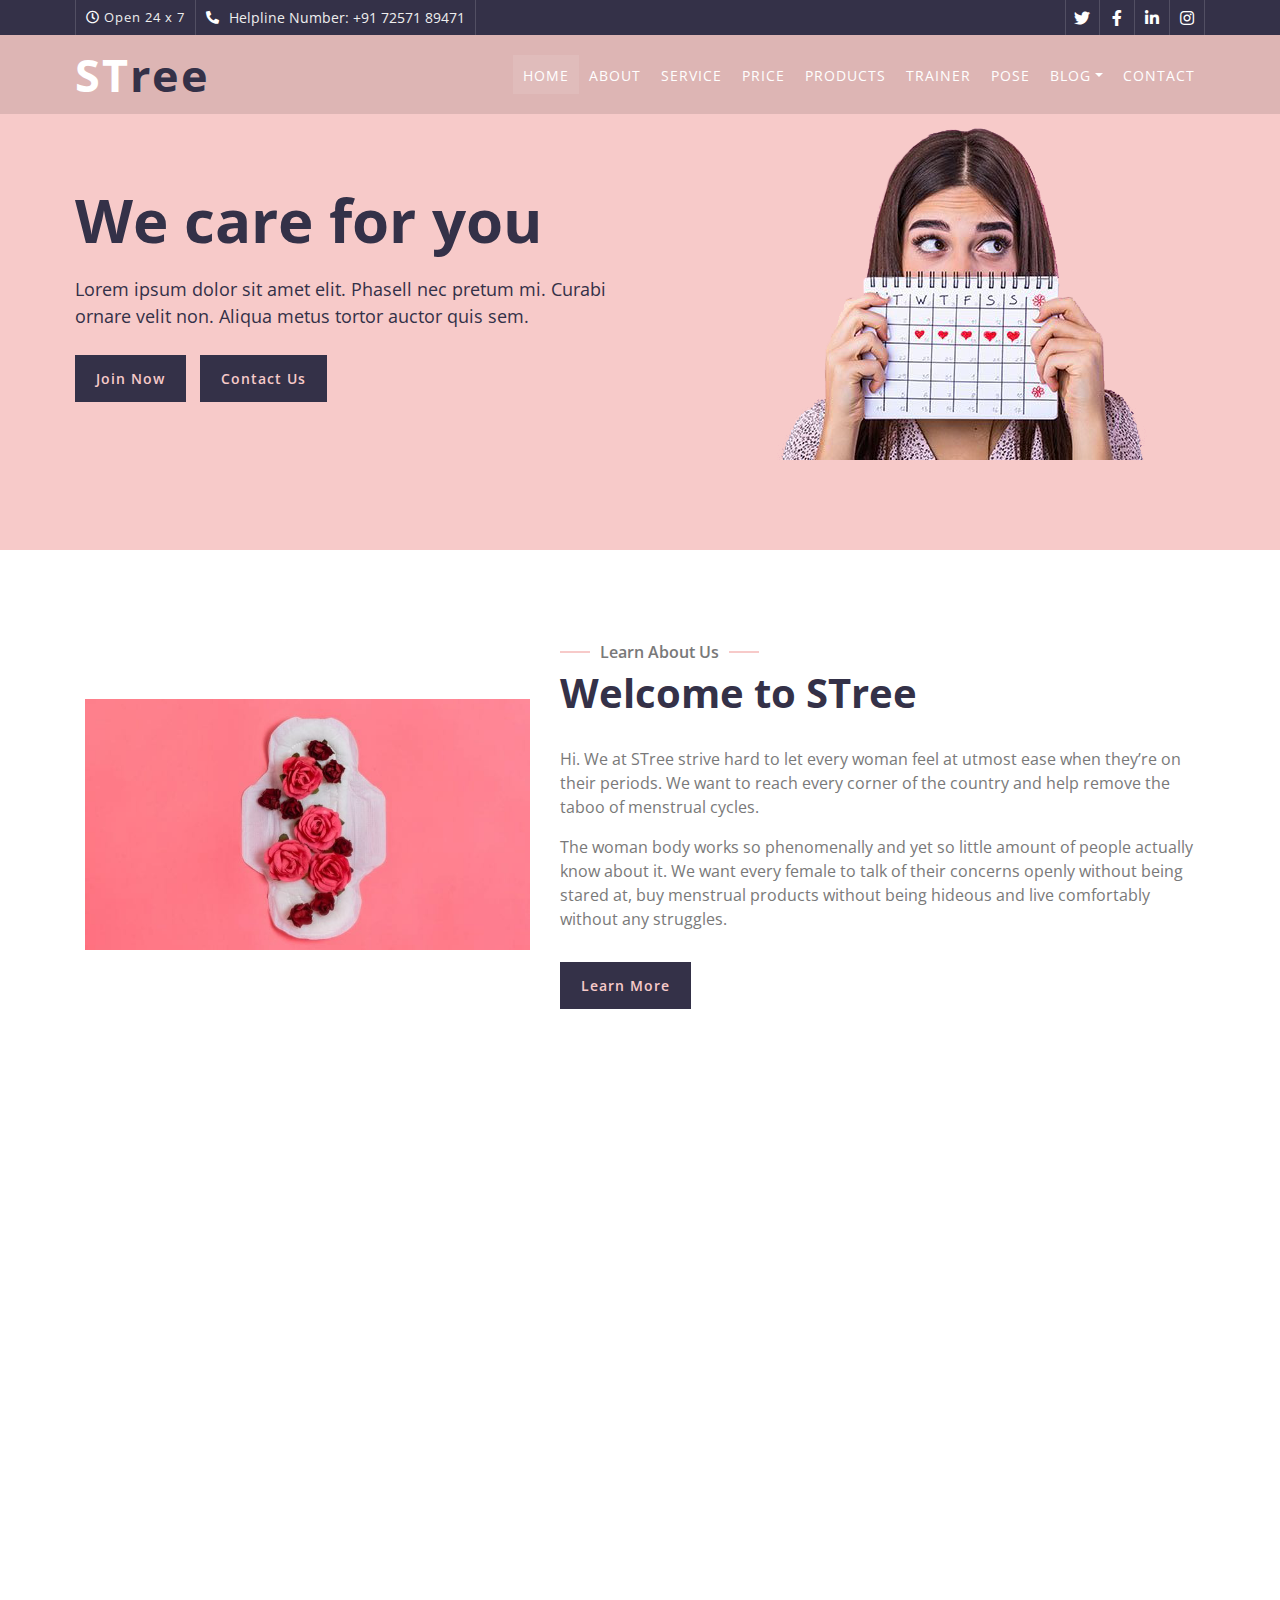
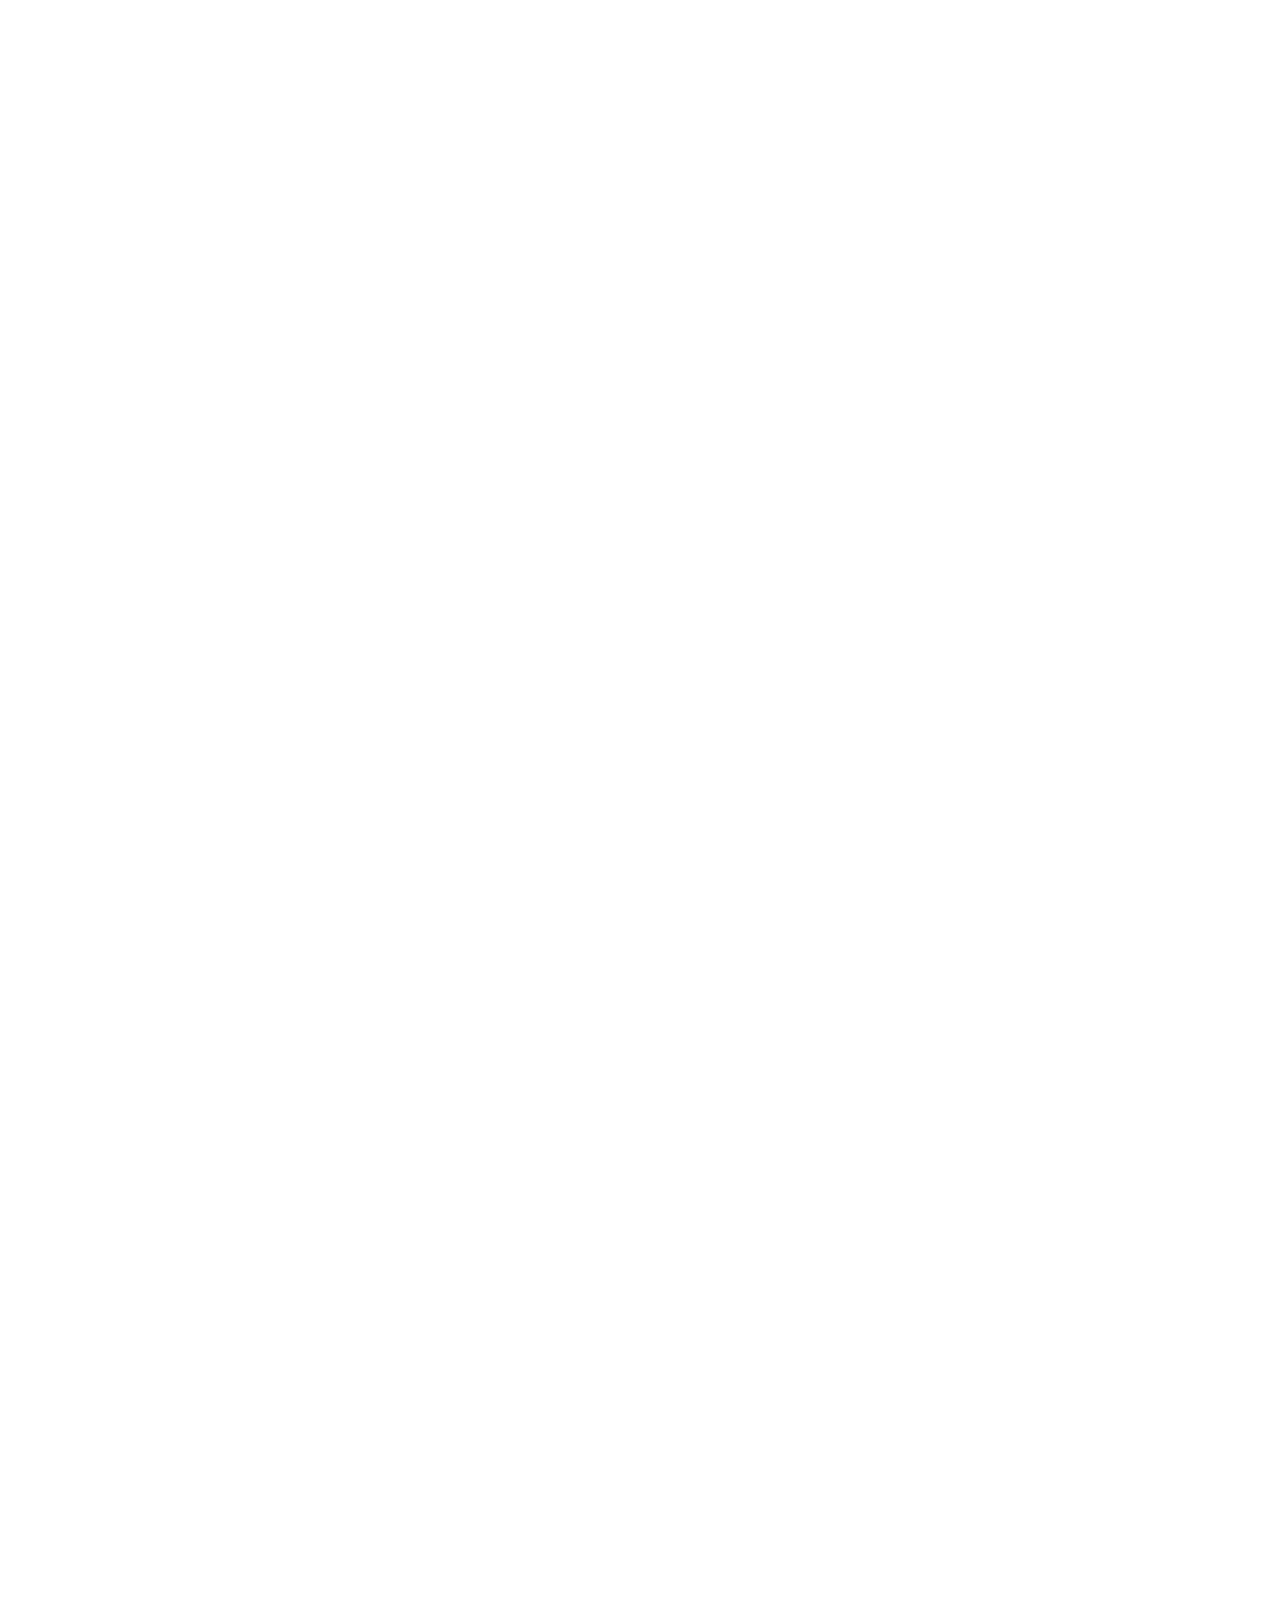
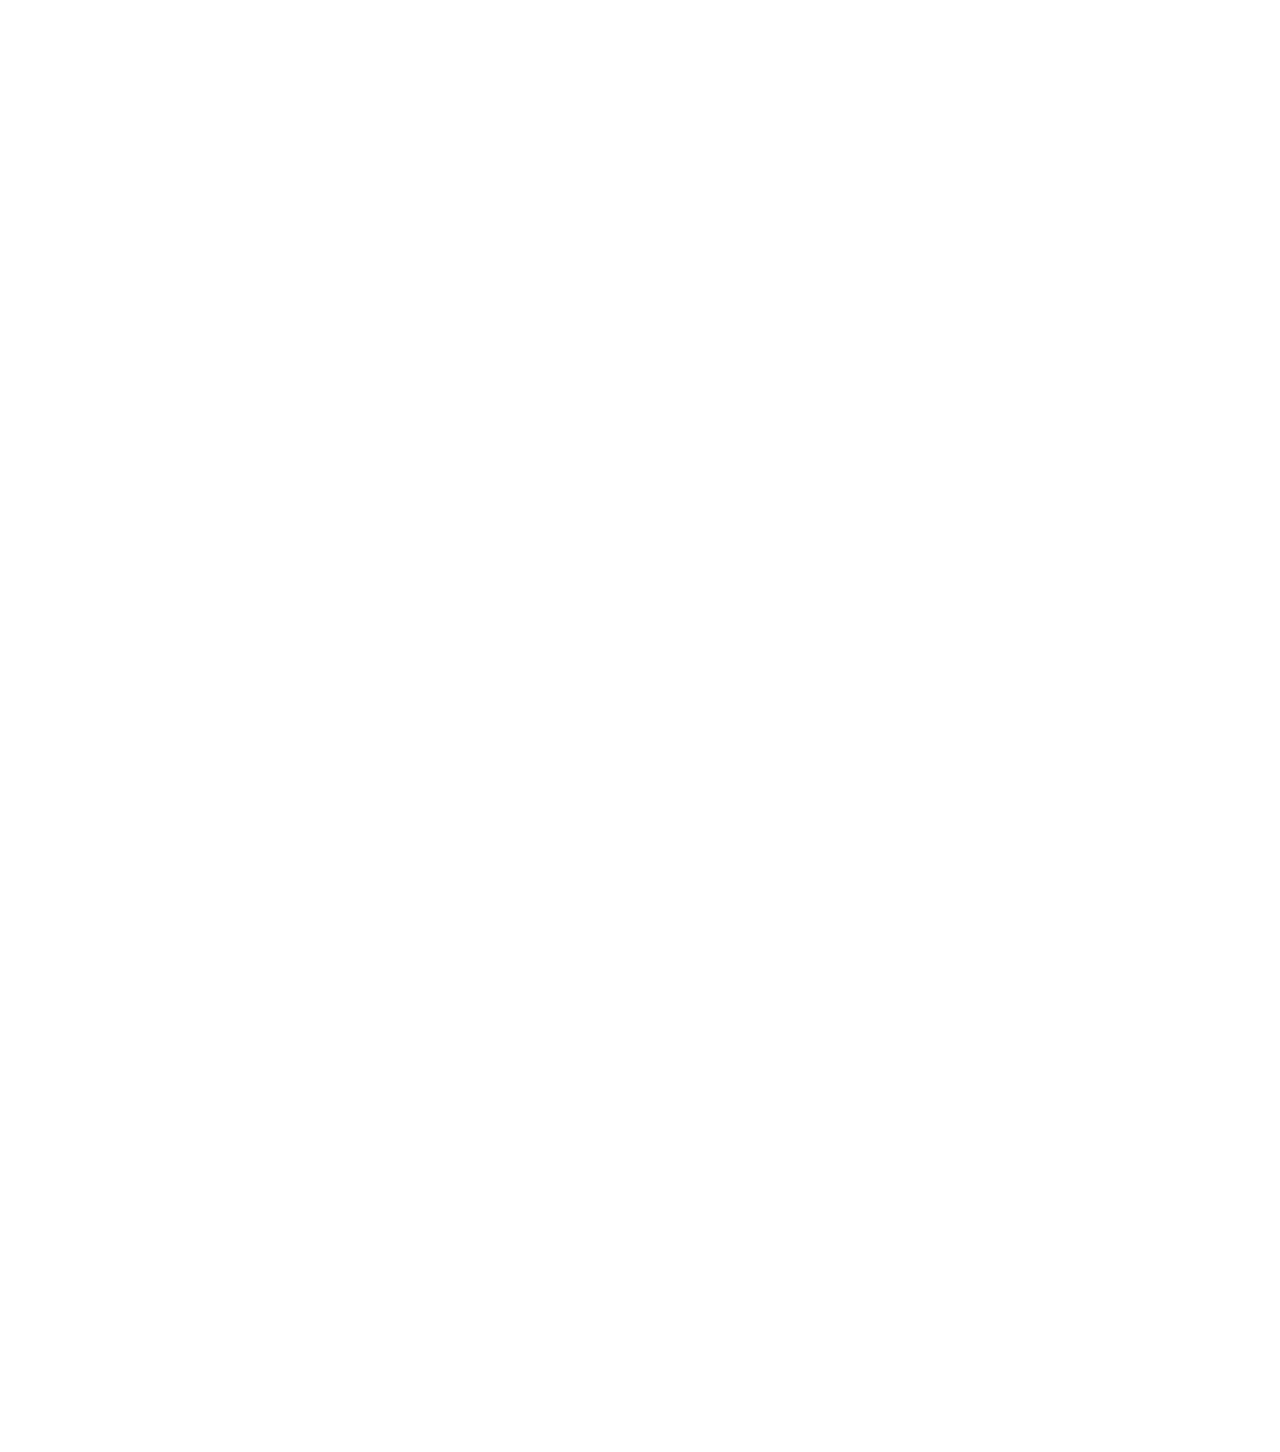
==== index.html @ 4a598b0a "code cleanup" ====
<!DOCTYPE html>
<html lang="en">
    <head>
        <meta charset="utf-8">
        <title>STree - We care for you</title>
        <meta content="width=device-width, initial-scale=1.0" name="viewport">
        <meta content="Free Website Template" name="keywords">
        <meta content="Free Website Template" name="description">

        <!-- Favicon -->
        <link href="img/favicon.ico" rel="icon">

        <!-- Google Font -->
        <link href="https://fonts.googleapis.com/css2?family=Open+Sans:wght@300;400;600;700;800&display=swap" rel="stylesheet">

        <!-- CSS Libraries -->
        <link href="https://stackpath.bootstrapcdn.com/bootstrap/4.4.1/css/bootstrap.min.css" rel="stylesheet">
        <link href="https://cdnjs.cloudflare.com/ajax/libs/font-awesome/5.10.0/css/all.min.css" rel="stylesheet">
        <link href="lib/animate/animate.min.css" rel="stylesheet">
        <link href="lib/flaticon/font/flaticon.css" rel="stylesheet"> 
        <link href="lib/owlcarousel/assets/owl.carousel.min.css" rel="stylesheet">
        <link href="lib/lightbox/css/lightbox.min.css" rel="stylesheet">

        <!-- Template Stylesheet -->
        <link href="css/style.css" rel="stylesheet">
    </head>

    <body>
        <!-- Top Bar Start -->
        <div class="top-bar d-none d-md-block">
            <div class="container-fluid">
                <div class="row">
                    <div class="col-md-8">
                        <div class="top-bar-left">
                            <div class="text">
                                <i class="far fa-clock"></i>
                                <h2>Open 24 x 7</h2>
                            </div>
                            <div class="text">
                                <i class="fa fa-phone-alt"></i>
                                <p>Helpline Number: +91 72571 89471</p>
                            </div>
                        </div>
                    </div>
                    <div class="col-md-4">
                        <div class="top-bar-right">
                            <div class="social">
                                <a href=""><i class="fab fa-twitter"></i></a>
                                <a href=""><i class="fab fa-facebook-f"></i></a>
                                <a href=""><i class="fab fa-linkedin-in"></i></a>
                                <a href=""><i class="fab fa-instagram"></i></a>
                            </div>
                        </div>
                    </div>
                </div>
            </div>
        </div>
        <!-- Top Bar End -->

        <!-- Nav Bar Start -->
        <div class="navbar navbar-expand-lg bg-dark navbar-dark">
            <div class="container-fluid">
                <a href="index.html" class="navbar-brand">ST<span>ree</span></a>
                <button type="button" class="navbar-toggler" data-toggle="collapse" data-target="#navbarCollapse">
                    <span class="navbar-toggler-icon"></span>
                </button>

                <div class="collapse navbar-collapse justify-content-between" id="navbarCollapse">
                    <div class="navbar-nav ml-auto">
                        <a href="index.html" class="nav-item nav-link active">Home</a>
                        <a href="about.html" class="nav-item nav-link">About</a>
                        <a href="service.html" class="nav-item nav-link">Service</a>
                        <a href="price.html" class="nav-item nav-link">Price</a>
                        <a href="class.html" class="nav-item nav-link">Products</a>
                        <a href="team.html" class="nav-item nav-link">Trainer</a>
                        <a href="portfolio.html" class="nav-item nav-link">Pose</a>
                        <div class="nav-item dropdown">
                            <a href="#" class="nav-link dropdown-toggle" data-toggle="dropdown">Blog</a>
                            <div class="dropdown-menu">
                                <a href="blog.html" class="dropdown-item">Blog Grid</a>
                                <a href="single.html" class="dropdown-item">Blog Detail</a>
                            </div>
                        </div>
                        <a href="contact.html" class="nav-item nav-link">Contact</a>
                    </div>
                </div>
            </div>
        </div>
        <!-- Nav Bar End -->


        <!-- Hero Start -->
        <div class="hero">
            <div class="container-fluid">
                <div class="row align-items-center">
                    <div class="col-sm-12 col-md-6">
                        <div class="hero-text">
                            <h1>We care for you</h1>
                            <p>
                                Lorem ipsum dolor sit amet elit. Phasell nec pretum mi. Curabi ornare velit non. Aliqua metus tortor auctor quis sem.
                            </p>
                            <div class="hero-btn">
                                <a class="btn" href="/register.html">Join Now</a>
                                <a class="btn" href="contact.html">Contact Us</a>
                            </div>
                        </div>
                    </div>
                    <div class="col-sm-12 col-md-6 d-none d-md-block">
                        <div class="hero-image">
                            <img src="img/hero.png" alt="Hero Image">
                        </div>
                    </div>
                </div>
            </div>
        </div>
        <!-- Hero End -->


        <!-- About Start -->
        <div class="about wow fadeInUp" data-wow-delay="0.1s">
            <div class="container">
                <div class="row align-items-center">
                    <div class="col-lg-5 col-md-6">
                        <div class="about-img">
                            <img src="img/about.png" alt="Image">
                        </div>
                    </div>
                    <div class="col-lg-7 col-md-6">
                        <div class="section-header text-left">
                            <p>Learn About Us</p>
                            <!--Change the name-->
                            <h2>Welcome to STree</h2>
                        </div>
                        <div class="about-text">
                            <p>
                                Hi. We at STree strive hard to let every woman feel at utmost ease when they’re on their periods. We want to reach every corner of the country and help remove the taboo of menstrual cycles.
                            </p>
                            <p>
                                The woman body works so phenomenally and yet so little amount of people actually know about it. We want every female to talk of their concerns openly without being stared at, buy menstrual products without being hideous and live comfortably without any struggles.

                            </p>
                            <a class="btn" href="/about.html">Learn More</a>
                        </div>
                    </div>
                </div>
            </div>
        </div>
        <!-- About End -->


        <!-- Service Start -->
        <div class="service">
            <div class="container">
                <div class="section-header text-center wow zoomIn" data-wow-delay="0.1s">
                    <p>What we do</p>
                    <h2>Menstrual Hygiene For All</h2>
                </div>
               
                <div class="row">
                    
                    <div class="col-lg-10 col-md-3 wow fadeInUp box" data-wow-delay="0.0s">
                        <a class = "btn" href="service.html">
                        <div class="service-item">
                            <div class="service-icon">
                                
                                <img src="img/periodicon1.png" height="60px" width="60px" class="periodicon">
                            
                            </div>
                                <br>    
                                <h3>Understaning Your Needs</h3>
                                <br>
                                <p>
                                    Lorem ipsum dolor sit amet, consectetur adipiscing elit. Phasellus nec pretium mi. Curabitur facilisis ornare velit non vulputate. Aliquam metus tortor, auctor id gravida condimentum, viverra quis sem. Curabitur non nisl nec nisi scelerisque maximus.
                                </p>
                            </a>
                        </div>
                    </div>
                </div>
            </div>
        </div>
        <!-- Service End -->

        
        <!-- Discount Start -->
        <div class="discount wow zoomIn" data-wow-delay="0.1s">
            <div class="container">
                <div class="section-header text-center">
                    <h2>Get <span>50%</span> Discount on your First Order</h2>
                    <br>
                </div>
                <div class="container discount-text">
                    <p>
                        Lorem ipsum dolor sit amet, consectetur adipiscing elit. Phasellus nec pretium mi. Curabitur facilisis ornare velit non vulputate. Aliquam metus tortor, auctor id gravida condimentum, viverra quis sem. Curabitur non nisl nec nisi scelerisque maximus. 
                    </p>
                    <br>
                    <a class="btn" href="class.html">Buy Now!</a>
                </div>
            </div>
        </div>
        <!-- Discount End -->
        
        
        <!-- Price Start -->
        <div class="price">
            <div class="container">
                <div class="section-header text-center wow zoomIn" data-wow-delay="0.1s">
                    <p>Period Package</p>
                    <h2>Subscribe Now</h2>
                </div>
                <div class="row">
                    <div class="col-md-4 wow fadeInUp" data-wow-delay="0.0s">
                        <div class="price-item">
                            <div class="price-header">
                                <div class="price-title">
                                    <h2>Basic</h2>
                                </div>
                                <div class="price-prices">
                                    <h2><small>₹</small>1000<span>/ yr</span></h2>
                                </div>
                            </div>
                            <div class="price-body">
                                <div class="price-description">
                                    <ul>
                                        <li>option 1</li>
                                        <li>option 2</li>
                                        <li>option 3</li>
                                        <li>option 4</li>
                                    </ul>
                                </div>
                            </div>
                            <div class="price-footer">
                                <div class="price-action">
                                    <a class="btn" href="">Join Now</a>
                                </div>
                            </div>
                        </div>
                    </div>
                    <div class="col-md-4 wow fadeInUp" data-wow-delay="0.3s">
                        <div class="price-item featured-item">
                            <div class="price-header">
                                <div class="price-status">
                                    <span>Popular</span>
                                </div>
                                <div class="price-title">
                                    <h2>Standard</h2>
                                </div>
                                <div class="price-prices">
                                    <h2><small>₹</small>3500<span>/ yr</span></h2>
                                </div>
                            </div>
                            <div class="price-body">
                                <div class="price-description">
                                    <ul>
                                        <li>option 1</li>
                                        <li>option 2</li>
                                        <li>option 3</li>
                                        <li>option 4</li>
                                    </ul>
                                </div>
                            </div>
                            <div class="price-footer">
                                <div class="price-action">
                                    <a class="btn" href="">Join Now</a>
                                </div>
                            </div>
                        </div>
                    </div>
                    <div class="col-md-4 wow fadeInUp" data-wow-delay="0.6s">
                        <div class="price-item">
                            <div class="price-header">
                                <div class="price-title">
                                    <h2>Premium</h2>
                                </div>
                                <div class="price-prices">
                                    <h2><small>₹</small>1000<span>/ mo</span></h2>
                                </div>
                            </div>
                            <div class="price-body">
                                <div class="price-description">
                                    <ul>
                                        <li>option 1</li>
                                        <li>option 2</li>
                                        <li>option 3</li>
                                        <li>option 4</li>
                                    </ul>
                                </div>
                            </div>
                            <div class="price-footer">
                                <div class="price-action">
                                    <a class="btn" href="">Join Now</a>
                                </div>
                            </div>
                        </div>
                    </div>
                </div>
            </div>
        </div>
        <!-- Price End -->
        
        
        <!-- Testimonial Start -->
        <div class="testimonial wow fadeInUp" data-wow-delay="0.1s">
            <div class="container">
                <div class="section-header text-center">
                    <p>Testimonial</p>
                    <h2>Our Client Say!</h2>
                </div>
                <div class="owl-carousel testimonials-carousel">
                    <div class="testimonial-item">
                        <div class="testimonial-img">
                            <img src="img/testimonial-1.jpg" alt="Image">
                        </div>
                        <div class="testimonial-text">
                            <p>
                                Lorem ipsum dolor sit amet consec adipis elit. Etiam accums lacus eget velit tincid, quis suscip justo dictum.
                            </p>
                            <h3>Customer Name</h3>
                            <h4>Profession</h4>
                        </div>
                    </div>
                    <div class="testimonial-item">
                        <div class="testimonial-img">
                            <img src="img/testimonial-2.jpg" alt="Image">
                        </div>
                        <div class="testimonial-text">
                            <p>
                                Lorem ipsum dolor sit amet consec adipis elit. Etiam accums lacus eget velit tincid, quis suscip justo dictum.
                            </p>
                            <h3>Customer Name</h3>
                            <h4>Profession</h4>
                        </div>
                    </div>
                    <div class="testimonial-item">
                        <div class="testimonial-img">
                            <img src="img/testimonial-3.jpg" alt="Image">
                        </div>
                        <div class="testimonial-text">
                            <p>
                                Lorem ipsum dolor sit amet consec adipis elit. Etiam accums lacus eget velit tincid, quis suscip justo dictum.
                            </p>
                            <h3>Customer Name</h3>
                            <h4>Profession</h4>
                        </div>
                    </div>
                    <div class="testimonial-item">
                        <div class="testimonial-img">
                            <img src="img/testimonial-4.jpg" alt="Image">
                        </div>
                        <div class="testimonial-text">
                            <p>
                                Lorem ipsum dolor sit amet consec adipis elit. Etiam accums lacus eget velit tincid, quis suscip justo dictum.
                            </p>
                            <h3>Customer Name</h3>
                            <h4>Profession</h4>
                        </div>
                    </div>
                </div>
            </div>
        </div>
        <!-- Testimonial End -->


        <!-- Blog Start -->
        <div class="blog">
            <div class="container">
                <div class="section-header text-center wow zoomIn" data-wow-delay="0.1s">
                    <p>From Blog</p>
                    <h2>Latest Articles About Menstruation</h2>
                </div>
                <div class="owl-carousel blog-carousel wow fadeInUp" data-wow-delay="0.1s">
                    <div class="blog-item">
                        <div class="blog-img">
                            <img src="img/blog-1.jpg" alt="Blog">
                        </div>
                        <div class="blog-text">
                            <h2>Lorem ipsum dolor</h2>
                            <div class="blog-meta">
                                <p><i class="far fa-list-alt"></i>Body Fitness</p>
                                <p><i class="far fa-calendar-alt"></i>01-Jan-2045</p>
                                <p><i class="far fa-comments"></i>5</p>
                            </div>
                            <p>
                                Lorem ipsum dolor sit amet elit. Neca pretim miura bitur facili ornare velit non vulpte liqum metus tortor
                            </p>
                            <a class="btn" href="">Read More <i class="fa fa-angle-right"></i></a>
                        </div>
                    </div>
                    <div class="blog-item">
                        <div class="blog-img">
                            <img src="img/blog-2.jpg" alt="Blog">
                        </div>
                        <div class="blog-text">
                            <h2>Lorem ipsum dolor</h2>
                            <div class="blog-meta">
                                <p><i class="far fa-list-alt"></i>Body Fitness</p>
                                <p><i class="far fa-calendar-alt"></i>01-Jan-2045</p>
                                <p><i class="far fa-comments"></i>5</p>
                            </div>
                            <p>
                                Lorem ipsum dolor sit amet elit. Neca pretim miura bitur facili ornare velit non vulpte liqum metus tortor
                            </p>
                            <a class="btn" href="">Read More <i class="fa fa-angle-right"></i></a>
                        </div>
                    </div>
                    <div class="blog-item">
                        <div class="blog-img">
                            <img src="img/blog-3.jpg" alt="Blog">
                        </div>
                        <div class="blog-text">
                            <h2>Lorem ipsum dolor</h2>
                            <div class="blog-meta">
                                <p><i class="far fa-list-alt"></i>Body Fitness</p>
                                <p><i class="far fa-calendar-alt"></i>01-Jan-2045</p>
                                <p><i class="far fa-comments"></i>5</p>
                            </div>
                            <p>
                                Lorem ipsum dolor sit amet elit. Neca pretim miura bitur facili ornare velit non vulpte liqum metus tortor
                            </p>
                            <a class="btn" href="">Read More <i class="fa fa-angle-right"></i></a>
                        </div>
                    </div>
                    <div class="blog-item">
                        <div class="blog-img">
                            <img src="img/blog-4.jpg" alt="Blog">
                        </div>
                        <div class="blog-text">
                            <h2>Lorem ipsum dolor</h2>
                            <div class="blog-meta">
                                <p><i class="far fa-list-alt"></i>Body Fitness</p>
                                <p><i class="far fa-calendar-alt"></i>01-Jan-2045</p>
                                <p><i class="far fa-comments"></i>5</p>
                            </div>
                            <p>
                                Lorem ipsum dolor sit amet elit. Neca pretim miura bitur facili ornare velit non vulpte liqum metus tortor
                            </p>
                            <a class="btn" href="">Read More <i class="fa fa-angle-right"></i></a>
                        </div>
                    </div>
                    <div class="blog-item">
                        <div class="blog-img">
                            <img src="img/blog-5.jpg" alt="Blog">
                        </div>
                        <div class="blog-text">
                            <h2>Lorem ipsum dolor</h2>
                            <div class="blog-meta">
                                <p><i class="far fa-list-alt"></i>Body Fitness</p>
                                <p><i class="far fa-calendar-alt"></i>01-Jan-2045</p>
                                <p><i class="far fa-comments"></i>5</p>
                            </div>
                            <p>
                                Lorem ipsum dolor sit amet elit. Neca pretim miura bitur facili ornare velit non vulpte liqum metus tortor
                            </p>
                            <a class="btn" href="">Read More <i class="fa fa-angle-right"></i></a>
                        </div>
                    </div>
                    <div class="blog-item">
                        <div class="blog-img">
                            <img src="img/blog-6.jpg" alt="Blog">
                        </div>
                        <div class="blog-text">
                            <h2>Lorem ipsum dolor</h2>
                            <div class="blog-meta">
                                <p><i class="far fa-list-alt"></i>Body Fitness</p>
                                <p><i class="far fa-calendar-alt"></i>01-Jan-2045</p>
                                <p><i class="far fa-comments"></i>5</p>
                            </div>
                            <p>
                                Lorem ipsum dolor sit amet elit. Neca pretim miura bitur facili ornare velit non vulpte liqum metus tortor
                            </p>
                            <a class="btn" href="">Read More <i class="fa fa-angle-right"></i></a>
                        </div>
                    </div>
                </div>
            </div>
        </div>
        <!-- Blog End -->


        <!-- Footer Start -->
        <div class="footer wow fadeIn" data-wow-delay="0.3s">
            <div class="container-fluid">
                <div class="container">
                    <div class="footer-info">
                        <a href="index.html" class="footer-logo">ST<span>ree</span></a>
                        <h3>Thapar University, Patiala, Punjab</h3>
                        <div class="footer-menu">
                            <p>+91 88001 73088</p>
                            <p>stree.info@thapar.edu</p>
                        </div>
                        <div class="footer-social">
                            <a href=""><i class="fab fa-twitter"></i></a>
                            <a href=""><i class="fab fa-facebook-f"></i></a>
                            <a href=""><i class="fab fa-youtube"></i></a>
                            <a href=""><i class="fab fa-instagram"></i></a>
                            <a href=""><i class="fab fa-linkedin-in"></i></a>
                        </div>
                    </div>
                </div>
                <br>
                <br>
                <br>
                <br>
            </div>
        </div>
        <!-- Footer End -->

        <a href="#" class="back-to-top"><i class="fa fa-chevron-up"></i></a>

        <!-- JavaScript Libraries -->
        <script src="https://code.jquery.com/jquery-3.4.1.min.js"></script>
        <script src="https://stackpath.bootstrapcdn.com/bootstrap/4.4.1/js/bootstrap.bundle.min.js"></script>
        <script src="lib/easing/easing.min.js"></script>
        <script src="lib/wow/wow.min.js"></script>
        <script src="lib/owlcarousel/owl.carousel.min.js"></script>
        <script src="lib/isotope/isotope.pkgd.min.js"></script>
        <script src="lib/lightbox/js/lightbox.min.js"></script>
        
        <!-- Contact Javascript File -->
        <script src="mail/jqBootstrapValidation.min.js"></script>
        <script src="mail/contact.js"></script>

        <!-- Template Javascript -->
        <script src="js/main.js"></script>
    </body>
</html>
---- lib/flaticon/font/flaticon.css ----
/*
  	Flaticon icon font: Flaticon
  	Creation date: 02/09/2020 06:16
  	*/

@font-face {
  font-family: "Flaticon";
  src: url("./Flaticon.eot");
  src: url("./Flaticon.eot?#iefix") format("embedded-opentype"),
       url("./Flaticon.woff2") format("woff2"),
       url("./Flaticon.woff") format("woff"),
       url("./Flaticon.ttf") format("truetype"),
       url("./Flaticon.svg#Flaticon") format("svg");
  font-weight: normal;
  font-style: normal;
}

@media screen and (-webkit-min-device-pixel-ratio:0) {
  @font-face {
    font-family: "Flaticon";
    src: url("./Flaticon.svg#Flaticon") format("svg");
  }
}

[class^="flaticon-"]:before, [class*=" flaticon-"]:before,
[class^="flaticon-"]:after, [class*=" flaticon-"]:after {   
  font-family: Flaticon;
font-style: normal;
}

.flaticon-meditation:before { content: "\f100"; }
.flaticon-workout:before { content: "\f101"; }
.flaticon-workout-1:before { content: "\f102"; }
.flaticon-yoga-pose-3:before { content: "\f103"; }
.flaticon-workout-2:before { content: "\f104"; }
.flaticon-workout-3:before { content: "\f105"; }
.flaticon-workout-4:before { content: "\f106"; }
.flaticon-yoga-pose-2:before { content: "\f107"; }
.flaticon-yoga-pose-1:before { content: "\f108"; }
.flaticon-yoga-pose:before { content: "\f109"; }
.flaticon-period::before {content: "\f110";}
---- css/style.css ----
/*******************************/
/********* General CSS *********/
/*******************************/
body {
    color: #797979;
    background: #ffffff;
    font-family: 'Open Sans', sans-serif;
}

h1,
h2, 
h3, 
h4,
h5, 
h6 {
    color: #343148;
}

a {
    color: #454545;
    transition: .3s;
}

a:hover,
a:active,
a:focus {
    color: #F7CAC9;
    outline: none;
    text-decoration: none;
}

.btn:focus,
.form-control:focus {
    box-shadow: none;
}

.container-fluid {
    max-width: 1366px;
}

.back-to-top {
    position: fixed;
    display: none;
    background: #F7CAC9;
    width: 44px;
    height: 44px;
    text-align: center;
    line-height: 1;
    font-size: 22px;
    right: 15px;
    bottom: 15px;
    transition: background 0.5s;
    z-index: 9;
}

.back-to-top:hover {
    background: #343148;
}

.back-to-top:hover i {
    color: #F7CAC9;
}

.back-to-top i {
    color: #343148;
    padding-top: 10px;
}


/**********************************/
/********** Top Bar CSS ***********/
/**********************************/
.top-bar {
    position: relative;
    height: 35px;
    background: #343148;
}

.top-bar .top-bar-left {
    display: flex;
    align-items: center;
    justify-content: flex-start;
}

.top-bar .top-bar-right {
    display: flex;
    align-items: center;
    justify-content: flex-end;
}

.top-bar .text {
    display: flex;
    align-items: center;
    justify-content: center;
    flex-direction: row;
    height: 35px;
    padding: 0 10px;
    text-align: center;
    border-left: 1px solid rgba(255, 255, 255, .15);
}

.top-bar .text:last-child {
    border-right: 1px solid rgba(255, 255, 255, .15);
}

.top-bar .text i {
    font-size: 13px;
    color: #ffffff;
    margin-right: 5px;
}

.top-bar .text h2 {
    color: #eeeeee;
    font-weight: 400;
    font-size: 13px;
    letter-spacing: 1px;
    margin: 0;
}

.top-bar .text p {
    color: #eeeeee;
    font-size: 14px;
    font-weight: 400;
    margin: 0 0 0 5px;
}

.top-bar .social {
    display: flex;
    height: 35px;
    font-size: 0;
    justify-content: flex-end;
}

.top-bar .social a {
    display: flex;
    align-items: center;
    justify-content: center;
    width: 35px;
    height: 100%;
    font-size: 16px;
    color: #ffffff;
    border-right: 1px solid rgba(255, 255, 255, .15);
}

.top-bar .social a:first-child {
    border-left: 1px solid rgba(255, 255, 255, .15);
}

.top-bar .social a:hover {
    color: #092a49;
    background: #ffffff;
}

@media (min-width: 992px) {
    .top-bar {
        padding: 0 60px;
    }
}


/**********************************/
/*********** Nav Bar CSS **********/
/**********************************/
.navbar {
    position: relative;
    transition: .5s;
    z-index: 999;
}

.navbar.nav-sticky {
    position: fixed;
    top: 0;
    width: 100%;
    box-shadow: 0 2px 5px rgba(0, 0, 0, .3);
}

.navbar .navbar-brand {
    margin: 0;
    color: #ffffff;
    font-size: 45px;
    line-height: 0px;
    font-weight: 700;
    text-transform: uppercase;
    letter-spacing: 2px;
    transition: .5s;
    
}

.navbar .navbar-brand span {
    color: #343148;
    text-transform: lowercase;
    transition: .5s;
}

.navbar.nav-sticky .navbar-brand span {
    color: #ffffff;
}

.navbar .navbar-brand img {
    max-width: 100%;
    max-height: 40px;
}

.navbar-dark .navbar-nav .nav-link,
.navbar-dark .navbar-nav .nav-link:focus,
.navbar-dark .navbar-nav .nav-link:hover,
.navbar-dark .navbar-nav .nav-link.active {
    padding: 10px 10px 8px 10px;
    color: #ffffff;
}

.navbar-dark .navbar-nav .nav-link:hover,
.navbar-dark .navbar-nav .nav-link.active {
    background: rgba(256, 256, 256, .1);
    transition: none;
}

.navbar .dropdown-menu {
    margin-top: 0;
    border: 0;
    border-radius: 0;
    background: #f8f9fa;
}

@media (min-width: 992px) {
    .navbar {
        position: absolute;
        width: 100%;
        top: 35px;
        padding: 20px 60px;
        background: rgba(0, 0, 0, .1) !important;
        z-index: 9;
    }
    
    .navbar.nav-sticky {
        padding: 10px 60px;
        background: #343148 !important;
    }
    
    .navbar a.nav-link {
        padding: 8px 15px;
        font-size: 14px;
        letter-spacing: 1px;
        text-transform: uppercase;
    }
}

@media (max-width: 991.98px) {   
    .navbar {
        padding: 15px;
        background: #343148 !important;
    }
    
    .navbar .navbar-brand span {
        color: #ffffff;
    }
    
    .navbar a.nav-link {
        padding: 5px;
    }
    
    .navbar .dropdown-menu {
        box-shadow: none;
    }
}


/*******************************/
/********** Hero CSS ***********/
/*******************************/
.hero {
    position: relative;
    width: 100%;
    margin-bottom: 45px;
    padding: 90px 0;
    background: #F7CAC9;
    overflow: hidden;
}

.hero .container-fluid {
    padding: 0;
}

.hero .hero-image {
    position: relative;
    text-align: center;
}

.hero .hero-image img {
    max-width: 80%;
    max-height: 80%;
}

.hero .hero-text {
    position: relative;
    padding-left: 75px;
    display: flex;
    align-items: flex-start;
    justify-content: center;
    flex-direction: column;
}

.hero .hero-text h1 {
    color: #343148;
    font-size: 60px;
    font-weight: 700;
    margin-bottom: 20px;
}

.hero .hero-text p {
    color: #343148;
    font-size: 18px;
    margin-bottom: 25px;
}

.hero .hero-btn .btn {
    padding: 12px 20px;
    font-size: 14px;
    font-weight: 600;
    letter-spacing: 1px;
    color: #F7CAC9;
    background: #343148;
    border-radius: 0;
    transition: .3s;
}

.hero .hero-btn .btn:hover {
    color: #343148;
    background: #ffffff;
}

.hero .hero-btn .btn:first-child {
    margin-right: 10px;
}

@media (max-width: 991.98px) {
    .hero .hero-text {
        padding: 0 15px;
    }
    
    .hero .hero-text h1 {
        font-size: 35px;
    }
    
    .hero .hero-text p {
        font-size: 16px;
    }
    
    .hero .hero-text .btn {
        padding: 12px 30px;
        letter-spacing: 1px;
    }
}

@media (max-width: 767.98px) {
    .hero .hero-text h1 {
        font-size: 30px;
        font-weight: 600;
    }
    
    .hero .hero-text p {
        font-size: 14px;
    }
    
    .hero .hero-text .btn {
        padding: 10px 15px;
        font-weight: 400;
        letter-spacing: 1px;
    }
}

@media (max-width: 575.98px) {
    .hero .hero-text h1 {
        font-size: 25px;
        font-weight: 600;
    }
    
    .hero .hero-text p {
        font-size: 14px;
    }
    
    .hero .hero-text .btn {
        padding: 8px 10px;
        font-size: 12px;
        font-weight: 400;
        letter-spacing: 0;
    }
}


/*******************************/
/******* Page Header CSS *******/
/*******************************/
.page-header {
    position: relative;
    margin-bottom: 45px;
    padding: 150px 0 90px 0;
    text-align: center;
    background: #F7CAC9;
}

.page-header h2 {
    position: relative;
    color: #343148;
    font-size: 60px;
    font-weight: 700;
}

.page-header a {
    position: relative;
    padding: 0 12px;
    font-size: 22px;
    color: #343148;
}

.page-header a:hover {
    color: #ffffff;
}

.page-header a::after {
    position: absolute;
    content: "/";
    width: 8px;
    height: 8px;
    top: -2px;
    right: -7px;
    text-align: center;
    color: #343148;
}

.page-header a:last-child::after {
    display: none;
}

@media (max-width: 767.98px) {
    .page-header h2 {
        font-size: 35px;
    }
    
    .page-header a {
        font-size: 18px;
    }
}


/*******************************/
/******* Section Header ********/
/*******************************/
.section-header {
    position: relative;
    max-width: 600px;
    margin: 0 auto;
    margin-bottom: 45px;
}

.section-header p {
    display: inline-block;
    margin: 0 30px;
    margin-bottom: 5px;
    padding: 0 10px;
    position: relative;
    font-size: 16px;
    font-weight: 600;
    background: #ffffff;
}

.section-header p::after {
    position: absolute;
    content: "";
    height: 2px;
    top: 11px;
    right: -30px;
    left: -30px;
    background: #F7CAC9;
    z-index: -1;
}

.section-header h2 {
    margin: 0;
    position: relative;
    font-size: 40px;
    font-weight: 700;
}

@media (max-width: 767.98px) {
    .section-header h2 {
        font-size: 30px;
    }
}


/*******************************/
/********** About CSS **********/
/*******************************/
.about {
    position: relative;
    width: 100%;
    padding: 45px 0;
}

.about .section-header {
    margin-bottom: 30px;
    margin-left: 0;
}

.about .about-img {
    position: relative;
    height: 100%;
}

.about .about-img img {
    position: relative;
    width: 100%;
    height: 100%;
    object-fit: cover;
}

.about .about-text p {
    font-size: 16px;
}

.about .about-text a.btn {
    position: relative;
    margin-top: 15px;
    padding: 12px 20px;
    font-size: 14px;
    font-weight: 600;
    letter-spacing: 1px;
    color: #F7CAC9;
    background: #343148;
    border-radius: 0;
    transition: .3s;
}

.about .about-text a.btn:hover {
    color: #343148;
    background: #F7CAC9;
}

@media (max-width: 767.98px) {
    .about .about-img {
        margin-bottom: 30px;
        height: auto;
    }
}


/*******************************/
/********* Service CSS *********/
/*******************************/
.service {
    position: relative;
    width: 100%;
    padding: 45px 0 15px 0;
}

.service .box{
    margin-left: 100px;
    margin-top: -20px;
}


.service .service-item {
    position: relative;
    width: 100%;
    text-align: center;
    margin-bottom: 30px;
    padding: 30px;
    border: 5px solid rgba(0, 0, 0, .07);
    transition: .3s;
    color: #ffffff;
}


.service .service-item:hover,
.service .service-item.active {
    background: #343148;
    color: #ffffff;
}

.service .service-icon {
    position: relative;
    margin: 0 auto 25px auto;
    width: 80px;
    height: 80px;
    display: flex;
    align-items: center;
    justify-content: center;
    border-radius: 50%;
}

.service .service-icon i {
    position: relative;
    font-size: 50px;
    color: #343148;
    z-index: 3;
}

.service .service-icon:before {
    content: "";
    position: absolute;
    z-index: 0;
    left: 50%;
    top: 50%;
    transform: translateX(-50%) translateY(-50%);
    display: block;
    width: 80px;
    height: 80px;
    background: #F7CAC9;
    border-radius: 50%;
    animation: pulse-border 2000ms ease-out infinite;
}

.service .service-icon:after {
    content: "";
    position: absolute;
    z-index: 1;
    left: 50%;
    top: 50%;
    transform: translateX(-50%) translateY(-50%);
    display: block;
    width: 80px;
    height: 80px;
    background: #F7CAC9;
    border-radius: 50%;
    transition: all 200ms;
}

@keyframes pulse-border {
  0% {
    transform: translateX(-50%) translateY(-50%) translateZ(0) scale(1);
    opacity: 1;
  }
  100% {
    transform: translateX(-50%) translateY(-50%) translateZ(0) scale(1.3);
    opacity: 0;
  }
}

.service .service-item h3 {
    margin-bottom: 15px;
    font-size: 20px;
    font-weight: 600;
    transition: .3s;
}

.service .service-item:hover h3,
.service .service-item.active h3 {
    color: #F7CAC9;
}

.service .service-item p {
    margin: 0;
    font-size: 16px;
    color: #000000
}

.service .service-item:hover p {
    margin: 0;
    font-size: 16px;
    color: #ffffff;
}



/*******************************/
/********** Class CSS **********/
/*******************************/
.class {
    position: relative;
    padding: 45px 0 15px 0;
}

.class #class-filter {
    padding: 0;
    margin: -15px 0 25px 0;
    list-style: none;
    font-size: 0;
    text-align: center;
}

.class #class-filter li {
    cursor: pointer;
    display: inline-block;
    margin: 5px;
    padding: 6px 12px;
    color: #343148;
    font-size: 14px;
    font-weight: 400;
    border-radius: 0;
    background: none;
    border: 1px solid #343148;
    transition: .3s;
}

.class #class-filter li:hover,
.class #class-filter li.filter-active {
    background: #343148;
    color: #F7CAC9;
}

.class .class-item {
    position: relative;
    margin-bottom: 30px;
    overflow: hidden;
    transition: .3s;
}

.class .class-wrap {
    position: relative;
    width: 100%;
}

.class .class-img {
    position: relative;
}

.class .class-img img {
    position: relative;
    width: 100%; 
    height: 100%; 
    object-fit: cover;
}

.class .class-text {
    position: relative;
    padding: 30px 30px 25px 30px;
    border-right: 1px solid rgba(0, 0, 0, .07);
    border-bottom: 1px solid rgba(0, 0, 0, .07);
    border-left: 1px solid rgba(0, 0, 0, .07);
}

.class .class-text h2 {
    font-size: 18px;
    font-weight: 600;
    margin-bottom: 10px;
}

.class .class-teacher {
    position: relative;
    height: 40px;
    margin-top: -50px;
    margin-bottom: 20px;
    display: flex;
    align-items: center;
    background: #ffffff;
    box-shadow: 0 0 10px rgba(0, 0, 0, .1);
    border-radius: 40px;
}

.class .class-teacher img {
    width: 40px;
    height: 40px;
    border-radius: 40px;
    background: #F7CAC9;
}

.class .class-teacher h3 {
    width: calc(100% - 95px);
    font-size: 15px;
    font-weight: 600;
    margin: 0 0 0 15px;
    white-space: nowrap;
    overflow: hidden;
}

.class .class-teacher a {
    width: 40px;
    height: 40px;
    padding: 0 0 3px 1px;
    display: flex;
    align-items: center;
    justify-content: center;
    font-size: 30px;
    font-weight: 100;
    color: #343148;
    background: #F7CAC9;
    border-radius: 40px;
    transition: .3s;
}

.class .class-wrap:hover .class-teacher a {
    color: #F7CAC9;
    background: #343148;
}

.class .class-meta {
    position: relative;
    display: flex;
    align-items: center;
}

.class .class-meta p {
    margin: 0;
    font-size: 14px;
}

.class .class-meta p i {
    margin-right: 5px;
    color: #343148;
}

.class .class-meta p:first-child {
    margin-right: 10px;
}



/*******************************/
/********* Pricing CSS *********/
/*******************************/
.discount {
    position: relative;
    width: 100%;
    margin: 45px 0;
    padding: 90px 0;
    background: linear-gradient(rgba(247, 202, 201, .7), rgba(247, 202, 201, .7)), url(../img/hero.png);
    background-attachment: fixed;
    background-position: center;
    background-repeat: no-repeat;
    background-size: contain;
}

.discount .container {
    max-width: 750px;
    text-align: center;
}

.discount .section-header {
    margin-bottom: 20px;
}

.discount .section-header p {
    color: #343148;
    background: transparent;
}

.discount .section-header p::after {
    display: none;
}

.discount .section-header h2 span {
    color: #F32B56;
    font-size: 50px;
}

.discount .discount-text p {
    color: #000000;
    font-weight: bold;
}

.discount .discount-text .btn {
    margin-top: 10px;
    padding: 12px 20px;
    font-size: 14px;
    font-weight: 600;
    letter-spacing: 1px;
    color: #F7CAC9;
    background: #343148;
    border-radius: 0;
    transition: .3s;
}

.discount .discount-text .btn:hover {
    color: #343148;
    background: #ffffff;
}


/*******************************/
/********* Pricing CSS *********/
/*******************************/
.price {
    position: relative;
    width: 100%;
    padding: 45px 0 15px 0;
}

.price .price-item {
    position: relative;
    margin-bottom: 30px;
}

.price .price-header,
.price .price-body,
.price .price-footer {
    position: relative;
    width: 100%;
    text-align: center;
    background: #ffffff;
    overflow: hidden;
}

.price .price-header {
    padding: 30px;
    background: #F7CAC9;
    color: #343148;
}

.price .price-item.featured-item .price-header {
    background: #343148;
    color: #F7CAC9;
}

.price .price-status {
    margin-top: -30px;
    text-align: right;
}

.price .price-status span {
    position: relative;
    display: inline-block;
    height: 30px;
    right: -30px;
    padding: 7px 10px;
    text-align: center;
    color: #343148;
    font-size: 14px;
    line-height: 14px;
    background: #F7CAC9;
}

.price .price-title h2 {
    font-size: 25px;
    font-weight: 700;
    text-transform: uppercase;
}

.price .price-prices h2 {
    font-size: 45px;
    font-weight: 700;
    margin-left: 10px;
}

.price .price-prices h2 small {
    position: absolute;
    font-size: 18px;
    font-weight: 400;
    margin-top: 9px;
    margin-left: -12px;
}

.price .price-prices h2 span {
    margin-left: 1px;
    font-size: 18px;
    font-weight: 400;
}

.price .price-item.featured-item h2 {
    color: #F7CAC9;
}

.price .price-body {
    padding: 25px 0 20px 0;
    border: 1px solid rgba(0, 0, 0, .07);
    border-bottom: none;
}

.price .price-description ul {
    margin: 0;
    padding: 0;
    list-style: none;
}

.price .price-description ul li {
    padding: 7px;
    border-bottom: 1px solid rgba(0, 0, 0, .07);
}

.price .price-description ul li:last-child {
    border: none;
}

.price .price-action {
    border: 1px solid rgba(0, 0, 0, .07);
    border-top: none;
}

.price .price-action a.btn {
    margin-bottom: 30px;
    padding: 12px 20px;
    color: #343148;
    font-size: 14px;
    font-weight: 600;
    letter-spacing: 1px;
    border-radius: 0;
    background: #F7CAC9;
    transition: .3s;
}

.price .price-action a:hover,
.price .price-item.featured-item .price-action a {
    color: #F7CAC9;
    background: #343148;
}

.price .price-item.featured-item .price-action a:hover {
    color: #343148;
    background: #F7CAC9;
}


/*******************************/
/*********** Team CSS **********/
/*******************************/
.team {
    position: relative;
    width: 100%;
    padding: 45px 0 15px 0;
    display: grid;
    grid-column-gap: 100px;
    display: grid;
}

.team .team-item {
    padding: 30px 0 40px;
    margin-bottom: 30px;
    background-color: white;
    text-align: center;
    overflow: hidden;
    position: relative;
}

.team .team-img {
    position: relative;
    overflow: hidden;
    height: 300px;
    width: 300px;
    align-items: center;
}

.team .team-img img {
    position: relative;
    width: 100%;
}

.team .team-social {
    position: absolute;
    width: 100%;
    height: 100%;
    top: 0;
    left: 0;
    display: flex;
    align-items: center;
    justify-content: center;
    transition: .5s;
}

.team .team-social a {
    position: relative;
    margin: 0 3px;
    margin-top: 100px;
    width: 40px;
    height: 40px;
    display: flex;
    align-items: center;
    justify-content: center;
    border-radius: 40px;
    font-size: 16px;
    color: #F7CAC9;
    background: #343148;
    opacity: 0;
}

.team .team-social a:hover {
    color: #343148;
    background: #F7CAC9;
}


.team .team-item:hover .team-social {
    background: rgba(256, 256, 256, .5);
}

.team .team-item:hover .team-social a:first-child {
    opacity: 1;
    margin-top: 0;
    transition: .3s 0s;
}

.team .team-item:hover .team-social a:nth-child(2) {
    opacity: 1;
    margin-top: 0;
    transition: .3s .1s;
}

.team .team-item:hover .team-social a:nth-child(3) {
    opacity: 1;
    margin-top: 0;
    transition: .3s .2s;
}

.team .team-item:hover .team-social a:nth-child(4) {
    opacity: 1;
    margin-top: 0;
    transition: .3s .3s;
}

.team .team-text {  
    position: relative;
    padding: 25px 15px 10px 15px;
    background: #ffffff;
    margin-left: -40px;
}

.team .team-text h2 {
    font-size: 18px;
    font-weight: 600;
    text-align: center;
}

.team .team-text p {
    margin: 50;
    text-align: center;
}

.hello{
    margin-left: 50px;
}

.hello2{
    margin-left: 50px;
    padding: 50px;
    margin-top: -100px;
}


/*******************************/
/******* Testimonial CSS *******/
/*******************************/
.testimonial {
    position: relative;
    padding: 45px 0;
}

.testimonial .container {
    padding: 0;
}

.testimonial .testimonial-item {
    position: relative;
    margin: 0 15px;
    text-align: center;
}

.testimonial .testimonial-img {
    position: relative;
    margin-bottom: 15px;
    z-index: 1;
}

.testimonial .testimonial-item img {
    margin: 0 auto;
    width: 120px;
    padding: 13px;
    border-radius: 100px;
    border: 1px solid rgba(0, 0, 0, .07);
    background: #ffffff;
    transition: .5s;
}

.testimonial .testimonial-text {
    position: relative;
    margin-top: -70px;
    padding: 75px 25px 25px 25px;
    text-align: center;
    background: #ffffff;
    border: 1px solid rgba(0, 0, 0, .07);
}

.testimonial .testimonial-item p {
    font-size: 16px;
    color: #666666;
}

.testimonial .testimonial-text h3 {
    font-size: 18px;
    font-weight: 600;
    margin-bottom: 10px;
}

.testimonial .testimonial-text h4 {
    color: #666666;
    font-size: 14px;
    margin-bottom: 0;
}

.testimonial .owl-item.center img {
    border-color: transparent;
}

.testimonial .owl-item.center .testimonial-text {
    background: #343148;
}

.testimonial .owl-item.center .testimonial-text h3 {
    color: #F7CAC9;
}

.testimonial .owl-item.center .testimonial-text p,
.testimonial .owl-item.center .testimonial-text h4 {
    color: #ffffff;
}

.testimonial .owl-dots {
    margin-top: 15px;
    text-align: center;
}

.testimonial .owl-dot {
    display: inline-block;
    margin: 0 5px;
    width: 12px;
    height: 12px;
    border-radius: 50%;
    background: #F7CAC9;
}

.testimonial .owl-dot.active {
    background: #343148;
}


/*******************************/
/*********** Blog CSS **********/
/*******************************/
.blog {
    position: relative;
    width: 100%;
    padding: 45px 0;
}

.blog .blog-carousel {
    position: relative;
    width: calc(100% + 30px);
    left: -15px;
    right: -15px;
}

.blog .blog-item {
    position: relative;
    margin: 0 15px;
}

.blog .blog-page .blog-item {
    margin: 0 0 30px 0;
}

.blog .blog-img {
    position: relative;
    width: 100%;
}

.blog .blog-img img {
    width: 100%;
}

.blog .blog-text {
    position: relative;
    padding: 25px 30px;
    border-right: 1px solid rgba(0, 0, 0, .07);
    border-bottom: 1px solid rgba(0, 0, 0, .07);
    border-left: 1px solid rgba(0, 0, 0, .07);
}

.blog .blog-text h2 {
    font-size: 22px;
    font-weight: 600;
}

.blog .blog-text p {
    margin-bottom: 10px;
}

.blog .blog-item a.btn {
    padding: 0;
    font-size: 14px;
    font-weight: 700;
    text-transform: uppercase;
    color: #343148;
    transition: .3s;
}

.blog .blog-item a.btn i {
    margin-left: 5px;
}

.blog .blog-item a.btn:hover {
    color: #F7CAC9;
}

.blog .blog-meta {
    position: relative;
    display: flex;
    margin-bottom: 15px;
}

.blog .blog-meta p {
    margin: 0 10px 0 0;
    font-size: 13px;
}

.blog .blog-meta i {
    margin-right: 5px;
}

.blog .blog-meta p:last-child {
    margin: 0;
}

.blog .owl-nav {
    width: 150px;
    margin: 32px auto 0 auto;
    display: flex;
}

.blog .owl-nav .owl-prev,
.blog .owl-nav .owl-next {
    margin-left: 15px;
    width: 60px;
    height: 60px;
    display: flex;
    align-items: center;
    justify-content: center;
    color: #F7CAC9;
    background: #343148;
    font-size: 22px;
    transition: .3s;
}

.blog .owl-nav .owl-prev:hover,
.blog .owl-nav .owl-next:hover {
    color: #343148;
    background: #F7CAC9;
}

.blog .pagination .page-link {
    color: #343148;
    border-radius: 0;
    border-color: #343148;
}

.blog .pagination .page-link:hover,
.blog .pagination .page-item.active .page-link {
    color: #F7CAC9;
    background: #343148;
}

.blog .pagination .disabled .page-link {
    color: #999999;
}


/*******************************/
/******** Portfolio CSS ********/
/*******************************/
.portfolio {
    position: relative;
    padding: 45px 0 15px 0;
}

.portfolio #portfolio-filter {
    padding: 0;
    margin: -15px 0 25px 0;
    list-style: none;
    font-size: 0;
    text-align: center;
}

.portfolio #portfolio-filter li {
    cursor: pointer;
    display: inline-block;
    margin: 5px;
    padding: 6px 12px;
    color: #343148;
    font-size: 14px;
    font-weight: 400;
    border-radius: 0;
    background: none;
    border: 1px solid #343148;
    transition: .3s;
}

.portfolio #portfolio-filter li:hover,
.portfolio #portfolio-filter li.filter-active {
    background: #343148;
    color: #F7CAC9;
}

.portfolio .portfolio-item {
    position: relative;
    margin-bottom: 30px;
    overflow: hidden;
    transition: .3s;
}

.portfolio .portfolio-wrap {
    position: relative;
    width: 100%;
    overflow: hidden;
}

.portfolio img {
    position: relative;
    width: 100%; 
    height: 100%; 
    object-fit: cover;
    transition: .5s;
}

.portfolio .portfolio-wrap:hover img {
    transform: rotate(5deg) scale(1.12);
}


/*******************************/
/********* Contact CSS *********/
/*******************************/
.contact {
    position: relative;
    width: 100%;
    padding: 45px 0;
}

.contact .container {
    max-width: 900px;
}

.contact .contact-item {
    text-align: center;
    margin-bottom: 30px;
}

.contact .contact-item i {
    width: 50px;
    height: 50px;
    padding: 12px 0;
    font-size: 25px;
    color: #343148;
    margin-bottom: 15px;
    border: 1px solid #F7CAC9;
    border-radius: 50px;
}

.contact .contact-item h2 {
    font-size: 25px;
    font-weight: 700;
}

.contact .contact-form {
    position: relative;
}

.contact .contact-form input {
    height: 45px;
    padding: 15px;
    background: none;
    border-radius: 0;
}

.contact .contact-form textarea {
    height: 150px;
    padding: 15px;
    background: none;
    border-radius: 0;
}

.contact .contact-form .btn {
    padding: 12px 25px;
    font-size: 14px;
    font-weight: 600;
    letter-spacing: 1px;
    color: #F7CAC9;
    background: #343148;
    border-radius: 0;
    transition: .3s;
}

.contact .contact-form .btn:hover {
    color: #343148;
    background: #F7CAC9;
}

.contact .help-block ul {
    margin: 0;
    padding: 0;
    list-style-type: none;
}



/*******************************/
/******* Single Post CSS *******/
/*******************************/
.single {
    position: relative;
    padding: 45px 0;
}

.single .single-content {
    position: relative;
    margin-bottom: 30px;
    overflow: hidden;
}

.single .single-content img {
    margin-bottom: 20px;
    width: 100%;
}

.single .single-tags {
    margin: -5px -5px 41px -5px;
    font-size: 0;
}

.single .single-tags a {
    margin: 5px;
    display: inline-block;
    padding: 7px 15px;
    font-size: 14px;
    font-weight: 400;
    color: #666666;
    border: 1px solid #dddddd;
}

.single .single-tags a:hover {
    color: #F7CAC9;
    background: #343148;
}

.single .single-bio {
    margin-bottom: 45px;
    padding: 30px;
    background: #f3f6ff;
    display: flex;
}

.single .single-bio-img {
    width: 100%;
    max-width: 100px;
}

.single .single-bio-img img {
    width: 100%;
}

.single .single-bio-text {
    padding-left: 30px;
}

.single .single-bio-text h3 {
    font-size: 20px;
    font-weight: 700;
}

.single .single-bio-text p {
    margin: 0;
}

.single .single-related {
    margin-bottom: 45px;
}

.single .single-related h2 {
    font-size: 30px;
    font-weight: 700;
    margin-bottom: 25px;
}

.single .related-slider {
    position: relative;
    margin: 0 -15px;
    width: calc(100% + 30px);
}

.single .related-slider .post-item {
    margin: 0 15px;
}

.single .post-item {
    display: flex;
    align-items: center;
    margin-bottom: 15px;
}

.single .post-item .post-img {
    width: 100%;
    max-width: 80px;
}

.single .post-item .post-img img {
    width: 100%;
}

.single .post-item .post-text {
    padding-left: 15px;
}

.single .post-item .post-text a {
    font-size: 16px;
    font-weight: 400;
}

.single .post-item .post-meta {
    display: flex;
    margin-top: 8px;
}

.single .post-item .post-meta p {
    display: inline-block;
    margin: 0;
    padding: 0 3px;
    font-size: 14px;
    font-weight: 300;
    font-style: italic;
}

.single .post-item .post-meta p a {
    margin-left: 5px;
    font-size: 14px;
    font-weight: 300;
    font-style: normal;
}

.single .related-slider .owl-nav {
    position: absolute;
    width: 90px;
    top: -55px;
    right: 15px;
    display: flex;
}

.single .related-slider .owl-nav .owl-prev,
.single .related-slider .owl-nav .owl-next {
    margin-left: 15px;
    width: 30px;
    height: 30px;
    display: flex;
    align-items: center;
    justify-content: center;
    color: #343148;
    background: #F7CAC9;
    font-size: 16px;
    transition: .3s;
}

.single .related-slider .owl-nav .owl-prev:hover,
.single .related-slider .owl-nav .owl-next:hover {
    color: #F7CAC9;
    background: #343148;
}

.single .single-comment {
    position: relative;
    margin-bottom: 45px;
}

.single .single-comment h2 {
    font-size: 30px;
    font-weight: 700;
    margin-bottom: 25px;
}

.single .comment-list {
    list-style: none;
    padding: 0;
}

.single .comment-child {
    list-style: none;
}

.single .comment-body {
    display: flex;
    margin-bottom: 30px;
}

.single .comment-img {
    width: 60px;
}

.single .comment-img img {
    width: 100%;
}

.single .comment-text {
    padding-left: 15px;
    width: calc(100% - 60px);
}

.single .comment-text h3 {
    font-size: 18px;
    font-weight: 600;
    margin-bottom: 3px;
}

.single .comment-text span {
    display: block;
    font-size: 14px;
    font-weight: 300;
    margin-bottom: 5px;
}

.single .comment-text .btn {
    padding: 3px 10px;
    font-size: 14px;
    color: #343148;
    background: #dddddd;
    border-radius: 0;
}

.single .comment-text .btn:hover {
    background: #F7CAC9;
}

.single .comment-form {
    position: relative;
}

.single .comment-form h2 {
    font-size: 30px;
    font-weight: 700;
    margin-bottom: 25px;
}

.single .comment-form form {
    padding: 30px;
    background: #f3f6ff;
}

.single .comment-form form .form-group:last-child {
    margin: 0;
}

.single .comment-form input,
.single .comment-form textarea {
    border-radius: 0;
}

.single .comment-form .btn {
    padding: 15px 30px;
    color: #F7CAC9;
    background: #343148;
}

.single .comment-form .btn:hover {
    color: #343148;
    background: #F7CAC9;
}


/**********************************/
/*********** Sidebar CSS **********/
/**********************************/
.sidebar {
    position: relative;
    width: 100%;
}

@media(max-width: 991.98px) {
    .sidebar {
        margin-top: 45px;
    }
}

.sidebar .sidebar-widget {
    position: relative;
    margin-bottom: 45px;
}

.sidebar .sidebar-widget .widget-title {
    position: relative;
    margin-bottom: 30px;
    padding-bottom: 5px;
    font-size: 30px;
    font-weight: 700;
}

.sidebar .sidebar-widget .widget-title::after {
    position: absolute;
    content: "";
    width: 60px;
    height: 2px;
    bottom: 0;
    left: 0;
    background: #F7CAC9;
}

.sidebar .sidebar-widget .search-widget {
    position: relative;
}

.sidebar .search-widget input {
    height: 50px;
    border: 1px solid #dddddd;
    border-radius: 0;
}

.sidebar .search-widget input:focus {
    box-shadow: none;
}

.sidebar .search-widget .btn {
    position: absolute;
    top: 6px;
    right: 15px;
    height: 40px;
    padding: 0;
    font-size: 25px;
    color: #F7CAC9;
    background: none;
    border-radius: 0;
    border: none;
    transition: .3s;
}

.sidebar .search-widget .btn:hover {
    color: #343148;
}

.sidebar .sidebar-widget .recent-post {
    position: relative;
}

.sidebar .sidebar-widget .tab-post {
    position: relative;
}

.sidebar .tab-post .nav.nav-pills .nav-link {
    color: #F7CAC9;
    background: #343148;
    border-radius: 0;
}

.sidebar .tab-post .nav.nav-pills .nav-link:hover,
.sidebar .tab-post .nav.nav-pills .nav-link.active {
    color: #343148;
    background: #F7CAC9;
}

.sidebar .tab-post .tab-content {
    padding: 15px 0 0 0;
    background: transparent;
}

.sidebar .tab-post .tab-content .container {
    padding: 0;
}

.sidebar .sidebar-widget .category-widget {
    position: relative;
}

.sidebar .category-widget ul {
    margin: 0;
    padding: 0;
    list-style: none;
}

.sidebar .category-widget ul li {
    margin: 0 0 12px 22px; 
}

.sidebar .category-widget ul li:last-child {
    margin-bottom: 0; 
}

.sidebar .category-widget ul li a {
    display: inline-block;
    line-height: 23px;
}

.sidebar .category-widget ul li::before {
    position: absolute;
    content: '\f105';
    font-family: 'Font Awesome 5 Free';
    font-weight: 900;
    color: #F7CAC9;
    left: 1px;
}

.sidebar .category-widget ul li span {
    display: inline-block;
    float: right;
}

.sidebar .sidebar-widget .tag-widget {
    position: relative;
    margin: -5px -5px;
}

.single .tag-widget a {
    margin: 5px;
    display: inline-block;
    padding: 7px 15px;
    font-size: 14px;
    font-weight: 400;
    color: #666666;
    border: 1px solid #dddddd;
}

.single .tag-widget a:hover {
    color: #F7CAC9;
    background: #343148;
}

.sidebar .image-widget {
    display: block;
    width: 100%;
    overflow: hidden;
}

.sidebar .image-widget img {
    max-width: 100%;
    transition: .3s;
}

.sidebar .image-widget img:hover {
    transform: scale(1.1);
}


/*******************************/
/********* Footer CSS **********/
/*******************************/
.footer {
    position: relative;
    margin-top: 45px;
    background: #000000;
}

.footer .container-fluid {
    padding: 90px 0 0 0;
    background: linear-gradient(rgba(52, 49, 72, .9), rgba(52, 49, 72, .9)), url(../img/footer-bg.png);
    background-position: center;
    background-repeat: no-repeat;
    background-size: contain;
}

.footer .footer-info {
    position: relative;
    width: 100%;
    text-align: center;
}

.footer .footer-info .footer-logo {
    display: inline-block;
    color: #F7CAC9;
    font-size: 60px;
    line-height: 60px;
    font-weight: 700;
    text-transform: uppercase;
    letter-spacing: 2px;
    margin-bottom: 45px;
}

.footer .footer-info .footer-logo span {
    color: #ffffff;
    text-transform: lowercase;
}

.footer .footer-info h3 {
    margin-bottom: 15px;
    font-size: 20px;
    font-weight: 600;
    color: #ffffff;
}

.footer .footer-menu {
    width: 100%;
    display: flex;
    justify-content: center;
}

.footer .footer-menu p {
    color: #ffffff;
    font-size: 20px;
    font-weight: 600;
    line-height: 20px;
    padding: 0 10px;
    border-right: 1px solid #ffffff;
}

.footer .footer-menu p:last-child {
    border: none;
}

.footer .footer-social {
    position: relative;
    margin-top: 5px;
}

.footer .footer-social a {
    display: inline-block;
}

.footer .footer-social a i {
    margin-right: 15px;
    font-size: 20px;
    color: #ffffff;
    transition: .3s;
}

.footer .footer-social a:last-child i {
    margin: 0;
}

.footer .footer-social a:hover i {
    color: #F7CAC9;
}

.footer .copyright {
    margin-top: 60px;
    padding: 0 30px;
}

.footer .copyright .row {
    padding-top: 25px;
    padding-bottom: 25px;
    border-top: 1px solid rgba(256, 256, 256, .1);
}


@media (max-width: 767.98px) {
    .footer .copyright p,
    .footer .copyright .col-md-6:last-child p {
        margin: 5px 0;
        text-align: center;
    }
}



.periodicon{
    z-index: 1000;

}
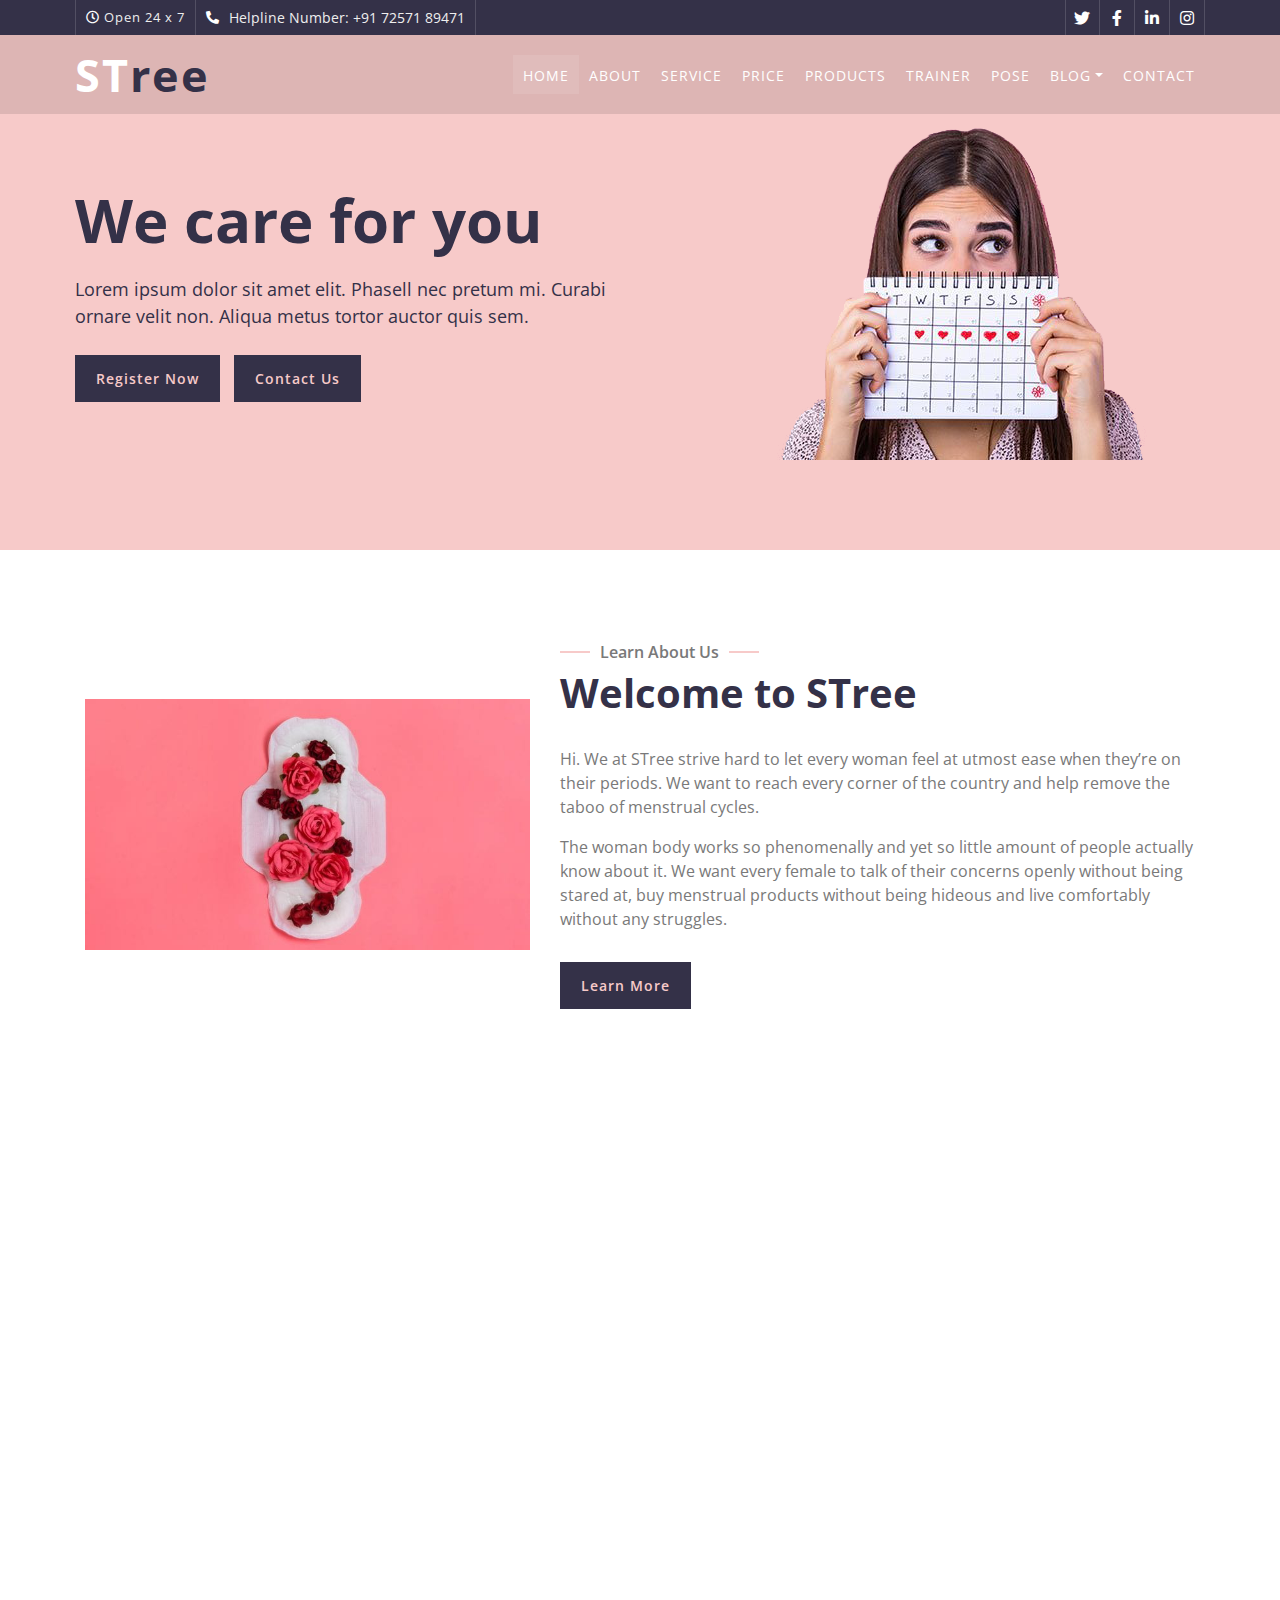
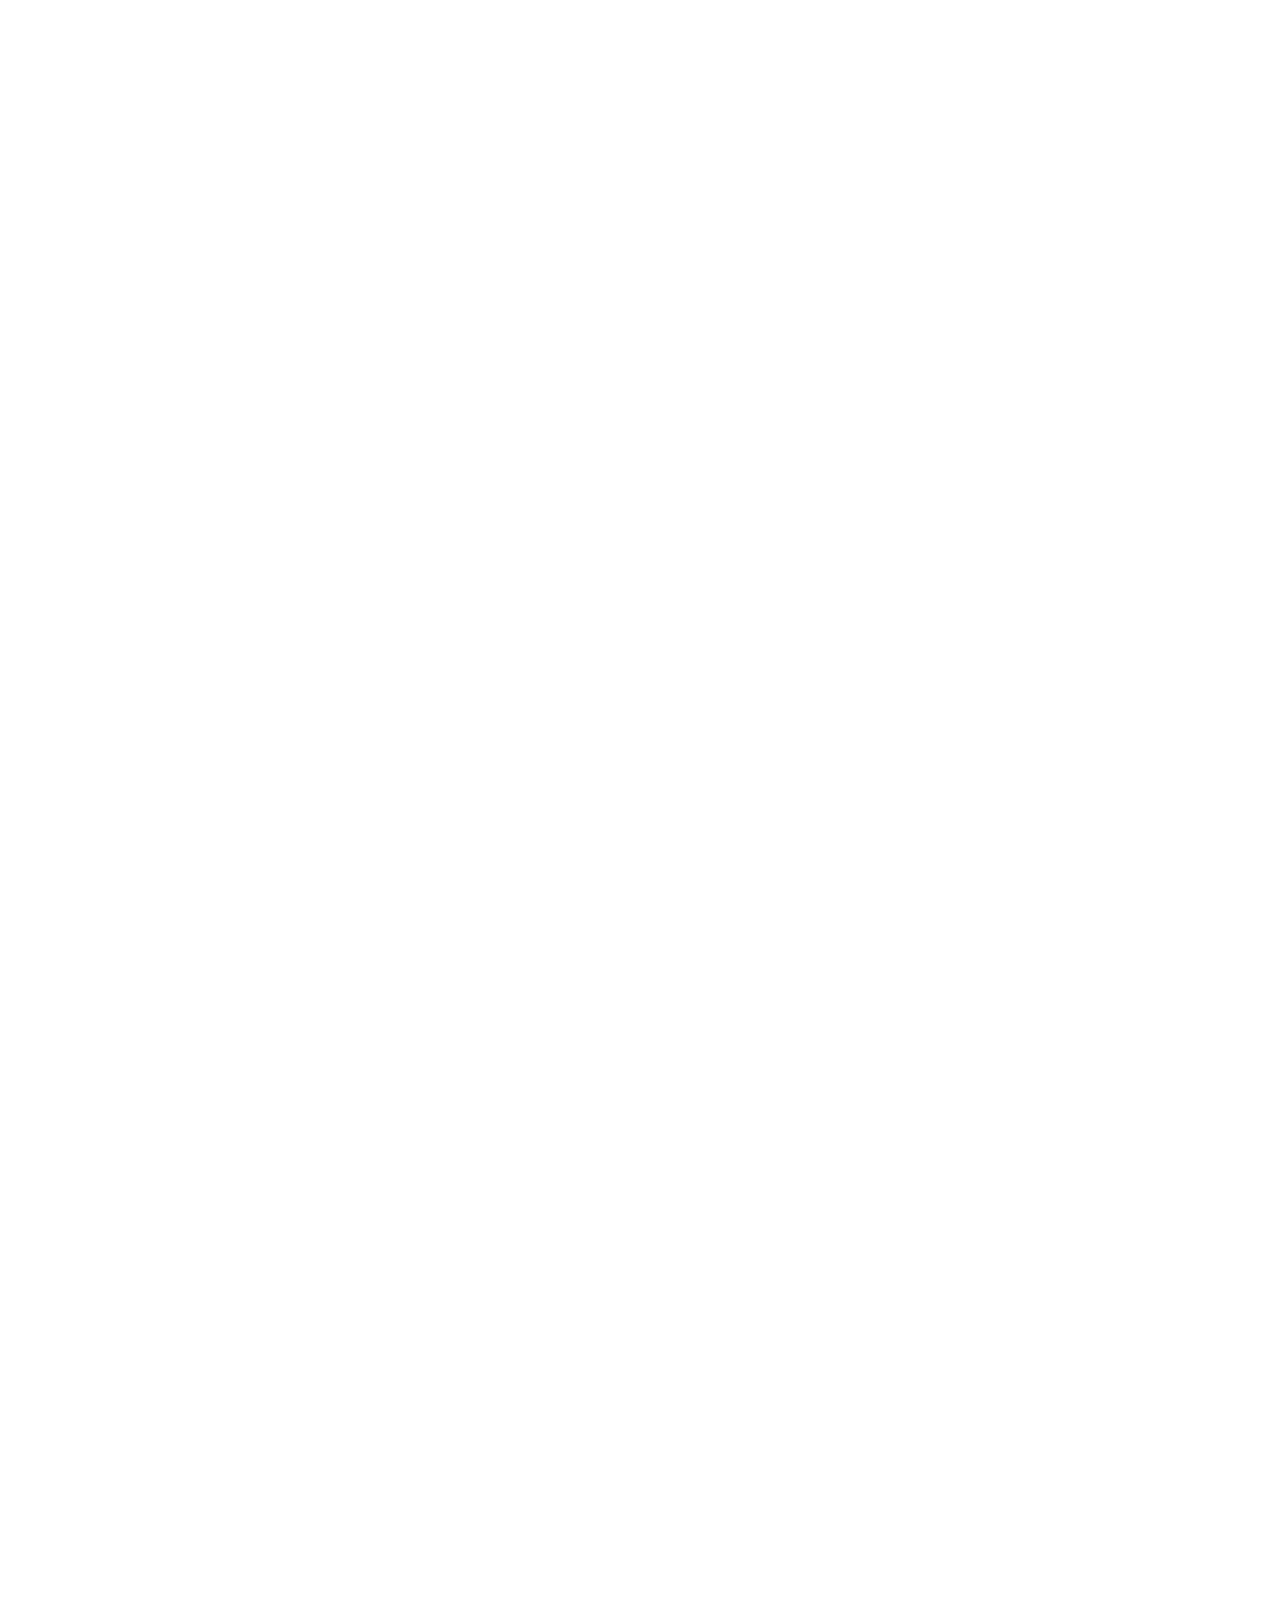
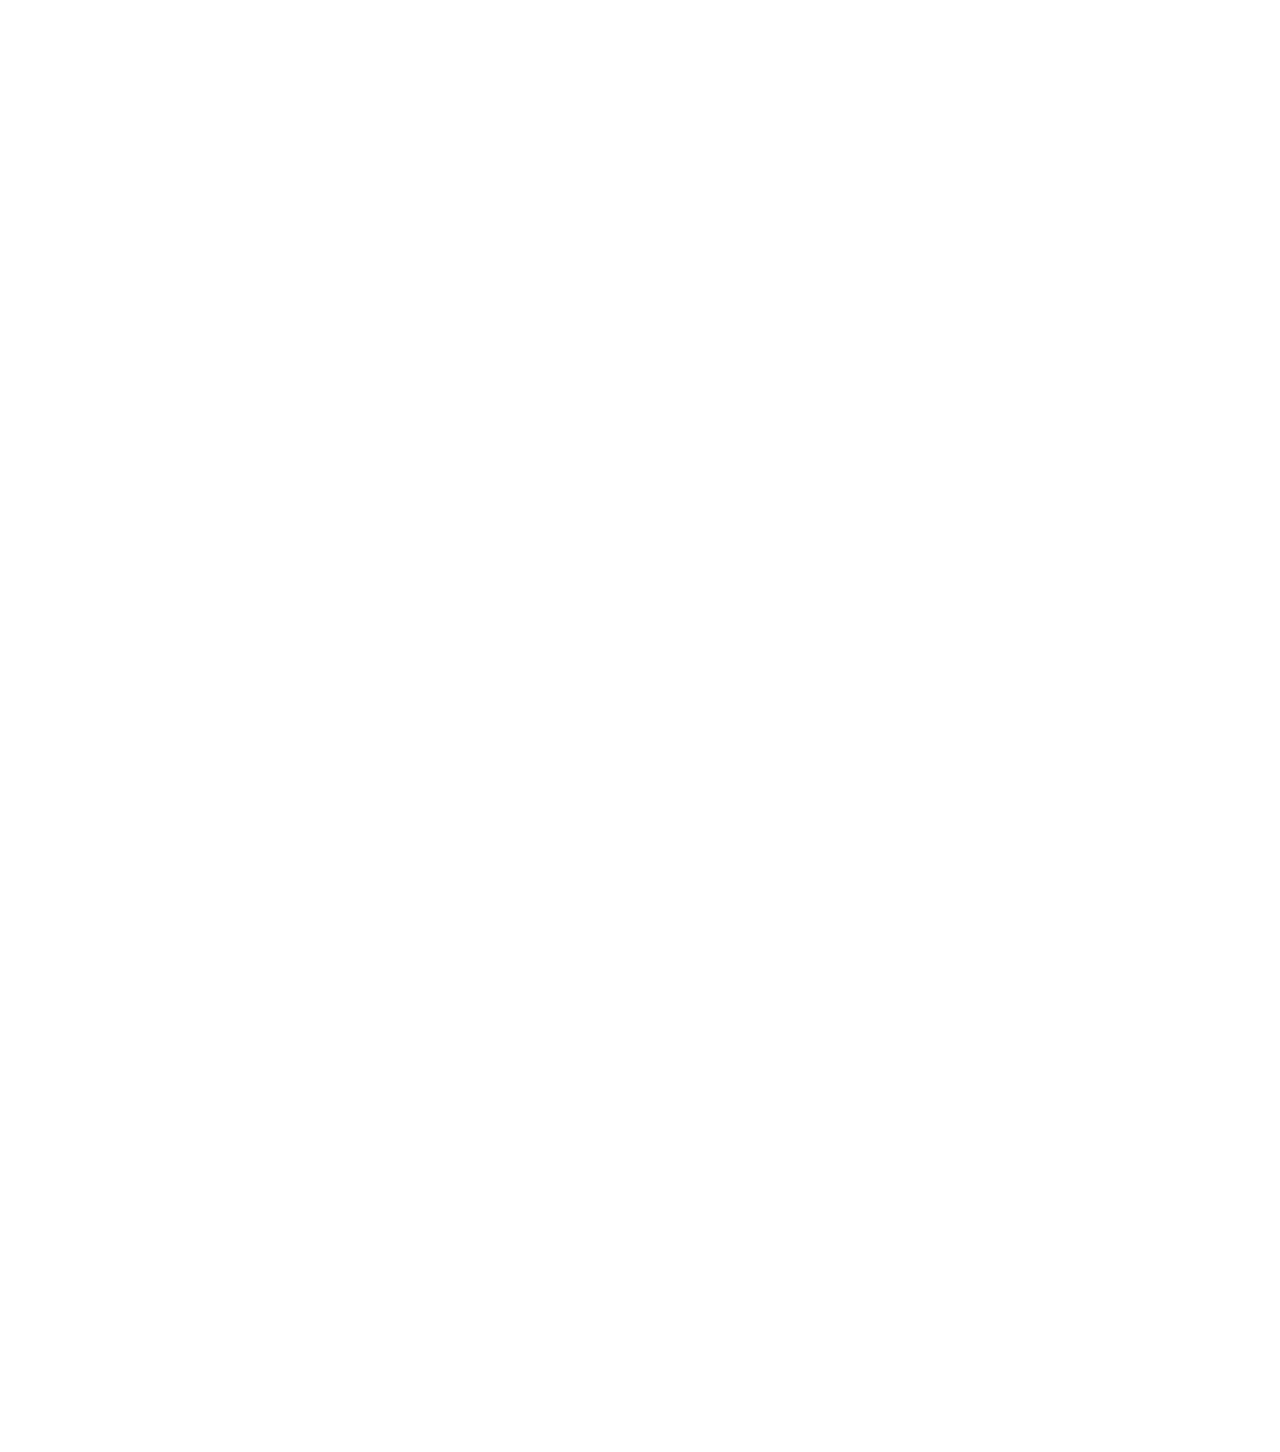
==== commit 50f2c7dd: "edit" ====
--- a/index.html
+++ b/index.html
@@ -100,7 +100,7 @@
                                 Lorem ipsum dolor sit amet elit. Phasell nec pretum mi. Curabi ornare velit non. Aliqua metus tortor auctor quis sem.
                             </p>
                             <div class="hero-btn">
-                                <a class="btn" href="/register.html">Join Now</a>
+                                <a class="btn" href="/register.html">Register Now</a>
                                 <a class="btn" href="contact.html">Contact Us</a>
                             </div>
                         </div>
--- a/css/style.css
+++ b/css/style.css
@@ -1456,6 +1456,7 @@
     padding: 15px;
     background: none;
     border-radius: 0;
+    border: 1px solid black;
 }
 
 .contact .contact-form textarea {
@@ -1463,6 +1464,8 @@
     padding: 15px;
     background: none;
     border-radius: 0;
+    border: 1px solid black;
+
 }
 
 .contact .contact-form .btn {
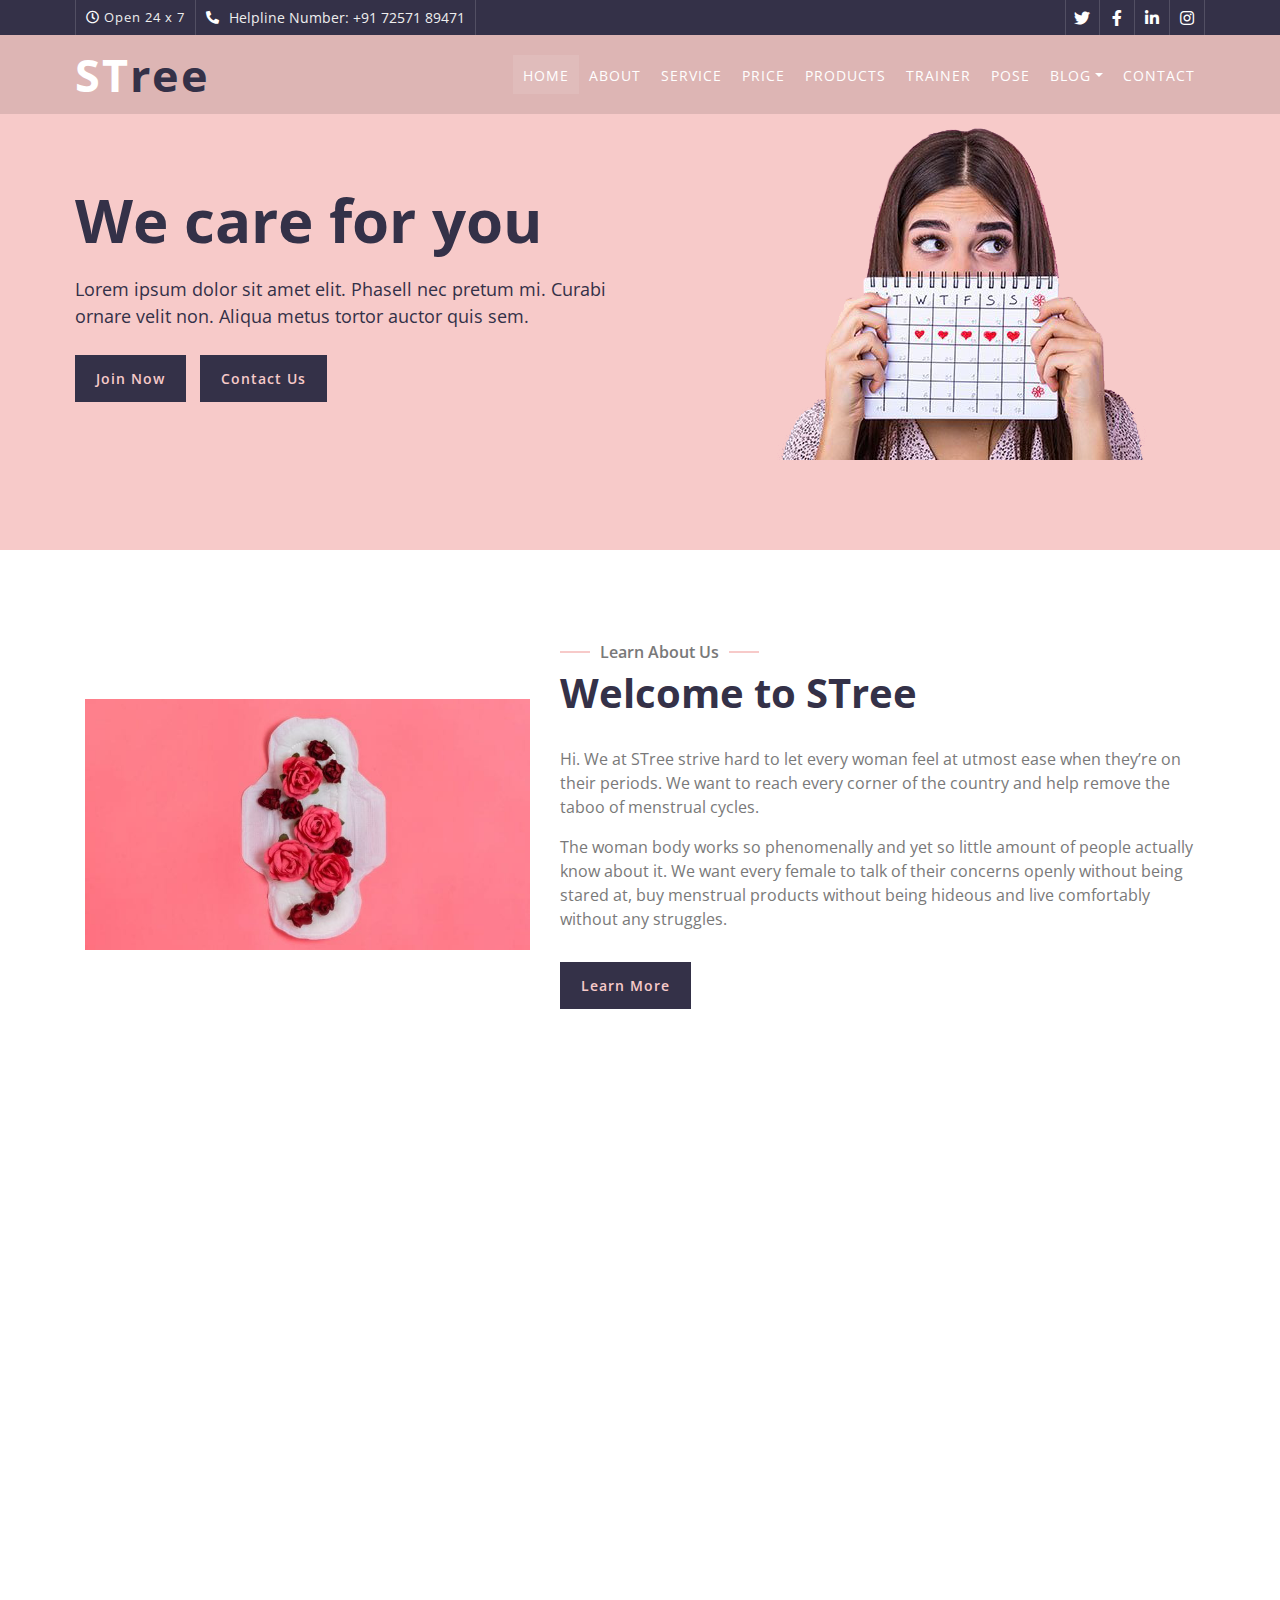
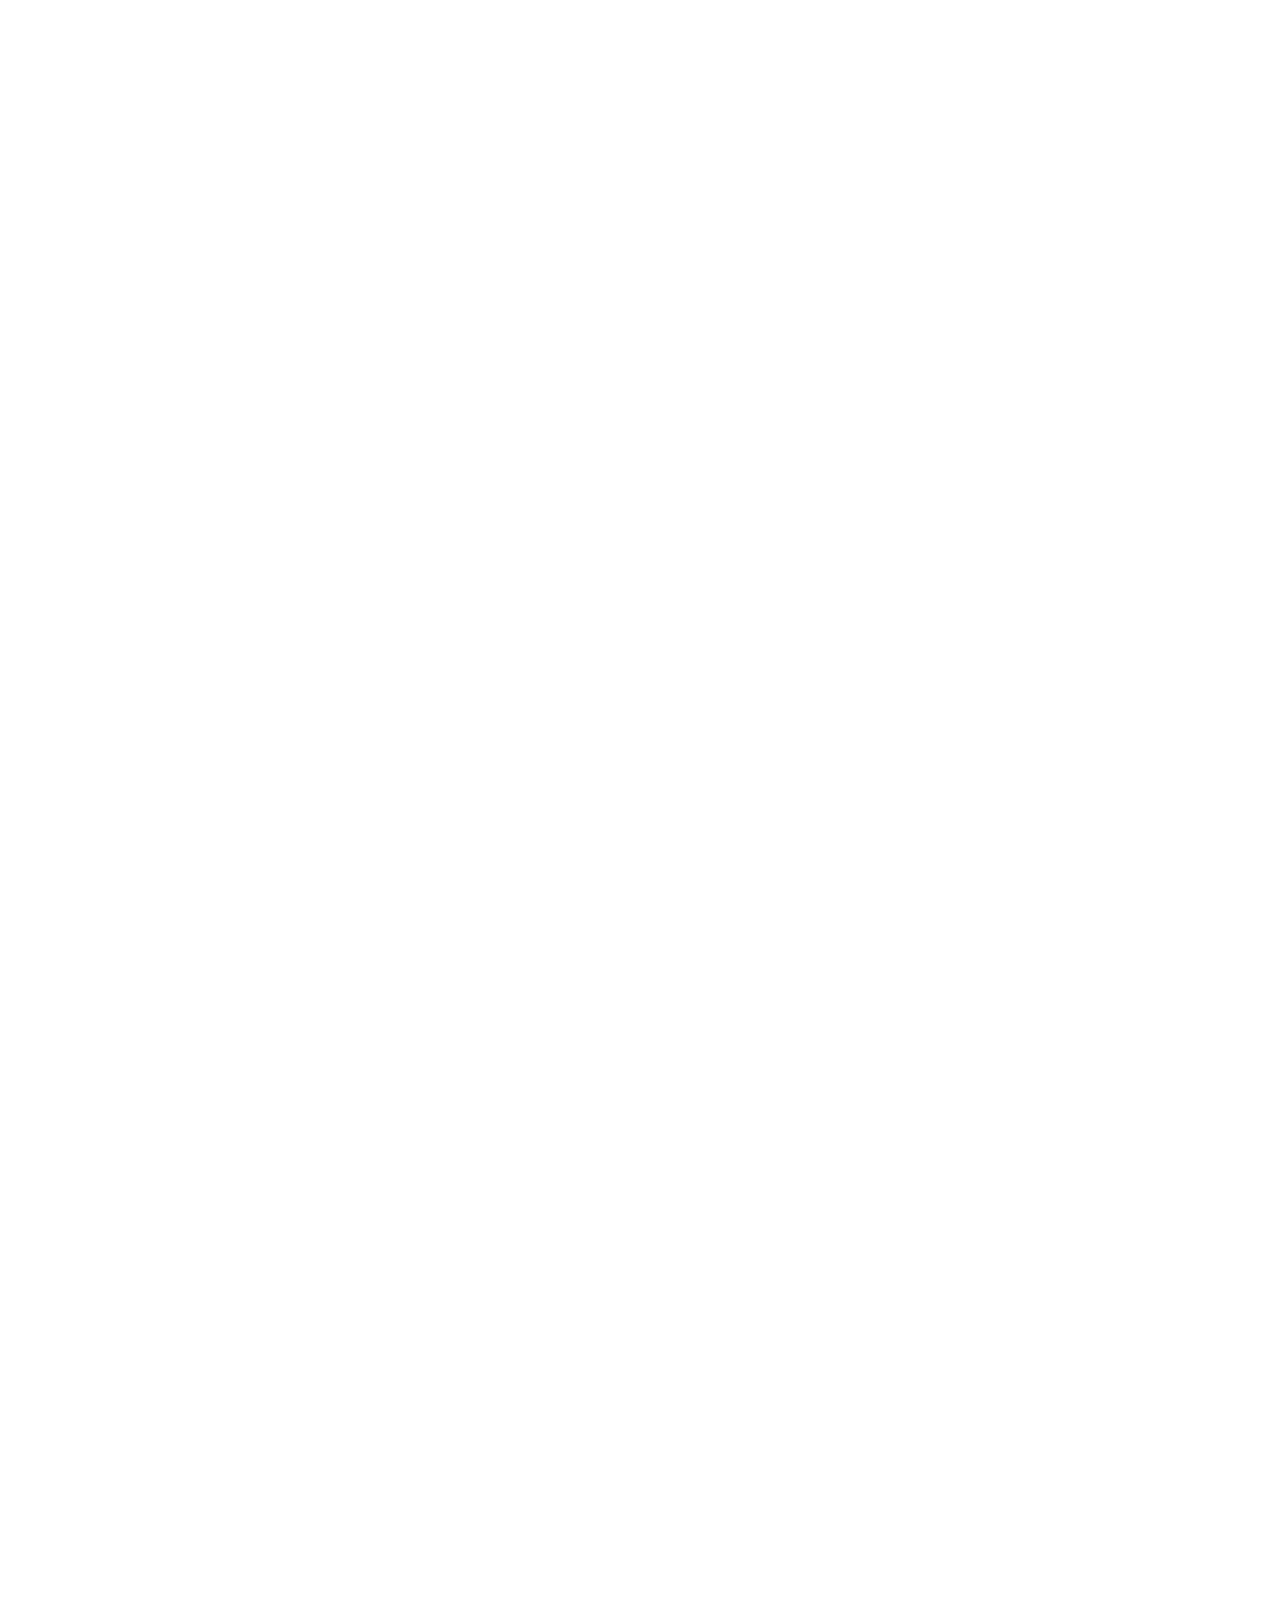
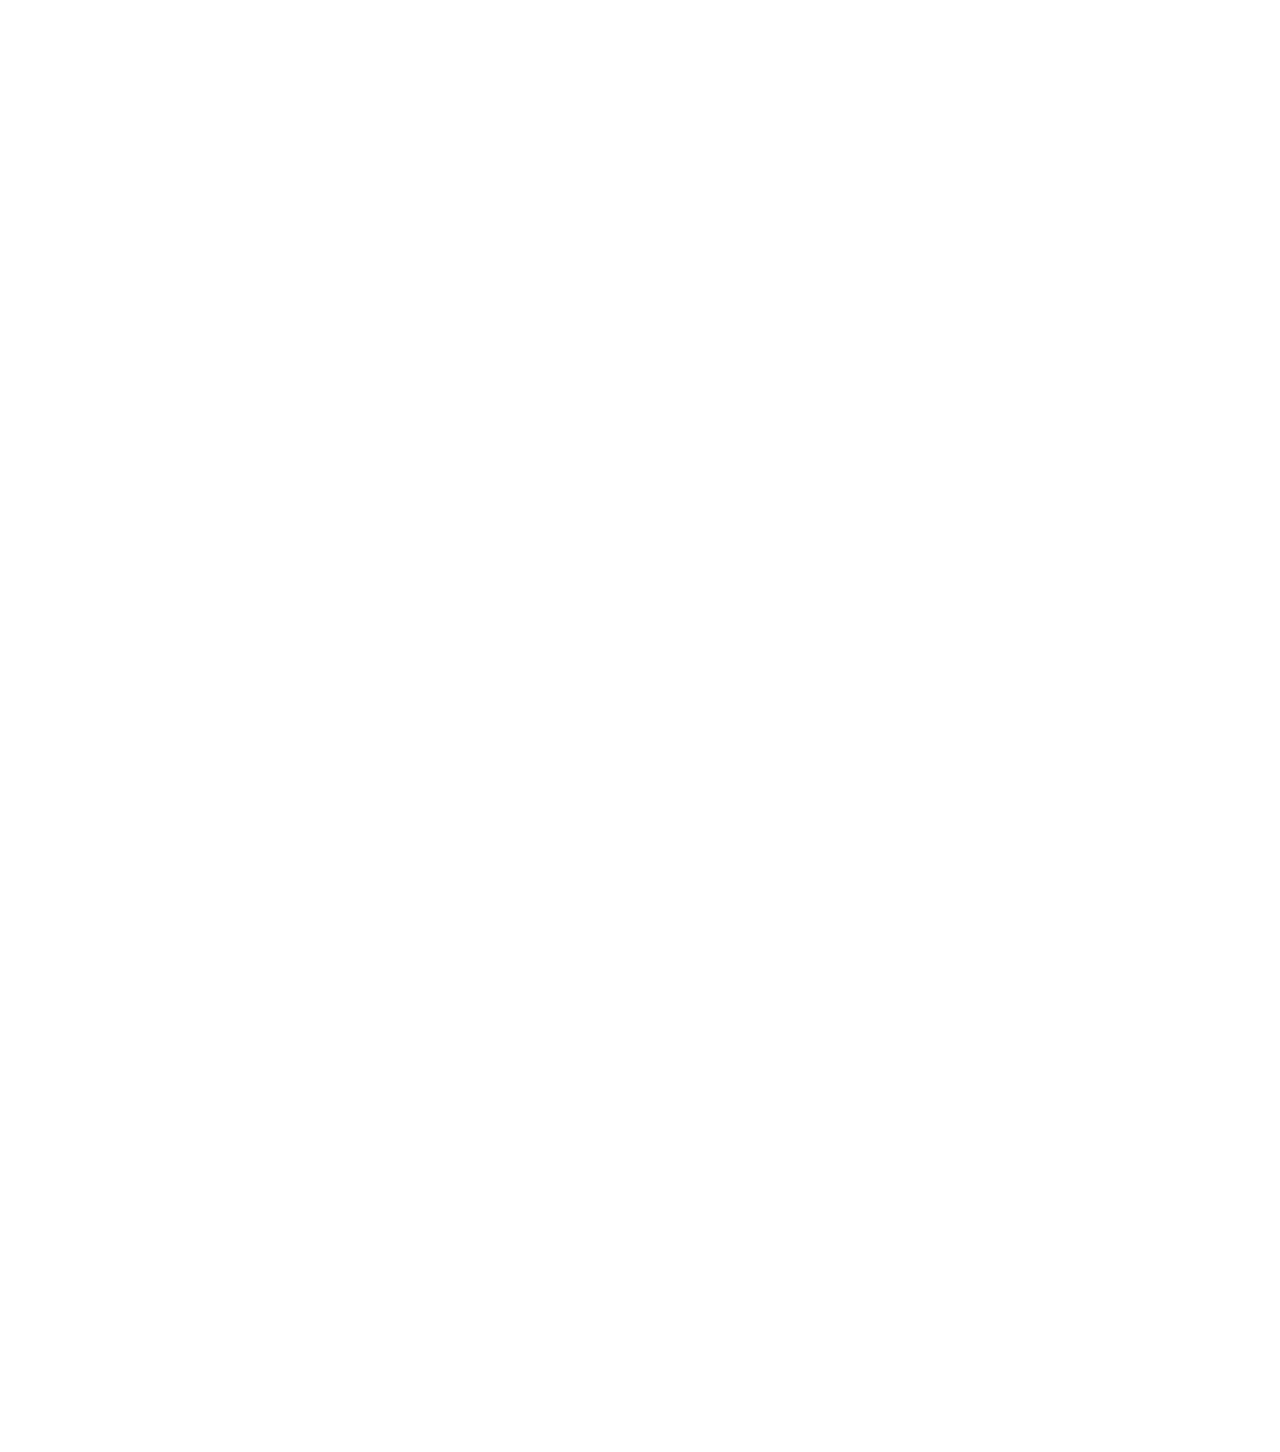
==== commit a02b9977: "edits" ====
--- a/index.html
+++ b/index.html
@@ -100,7 +100,7 @@
                                 Lorem ipsum dolor sit amet elit. Phasell nec pretum mi. Curabi ornare velit non. Aliqua metus tortor auctor quis sem.
                             </p>
                             <div class="hero-btn">
-                                <a class="btn" href="/register.html">Register Now</a>
+                                <a class="btn" href="/register.html">Join Now</a>
                                 <a class="btn" href="contact.html">Contact Us</a>
                             </div>
                         </div>
@@ -163,7 +163,7 @@
                         <div class="service-item">
                             <div class="service-icon">
                                 
-                                <img src="img/periodicon1.png" height="60px" width="60px" class="periodicon">
+                                <img src="img/periodicon1.png" class="periodicon">
                             
                             </div>
                                 <br>    
--- a/css/style.css
+++ b/css/style.css
@@ -1456,7 +1456,6 @@
     padding: 15px;
     background: none;
     border-radius: 0;
-    border: 1px solid black;
 }
 
 .contact .contact-form textarea {
@@ -1464,8 +1463,6 @@
     padding: 15px;
     background: none;
     border-radius: 0;
-    border: 1px solid black;
-
 }
 
 .contact .contact-form .btn {
@@ -2035,8 +2032,9 @@
 
 
 .periodicon{
-    z-index: 1000;
-
+    z-index: 2;
+    height: 55px;
+    width: 55px;
 }
 
 
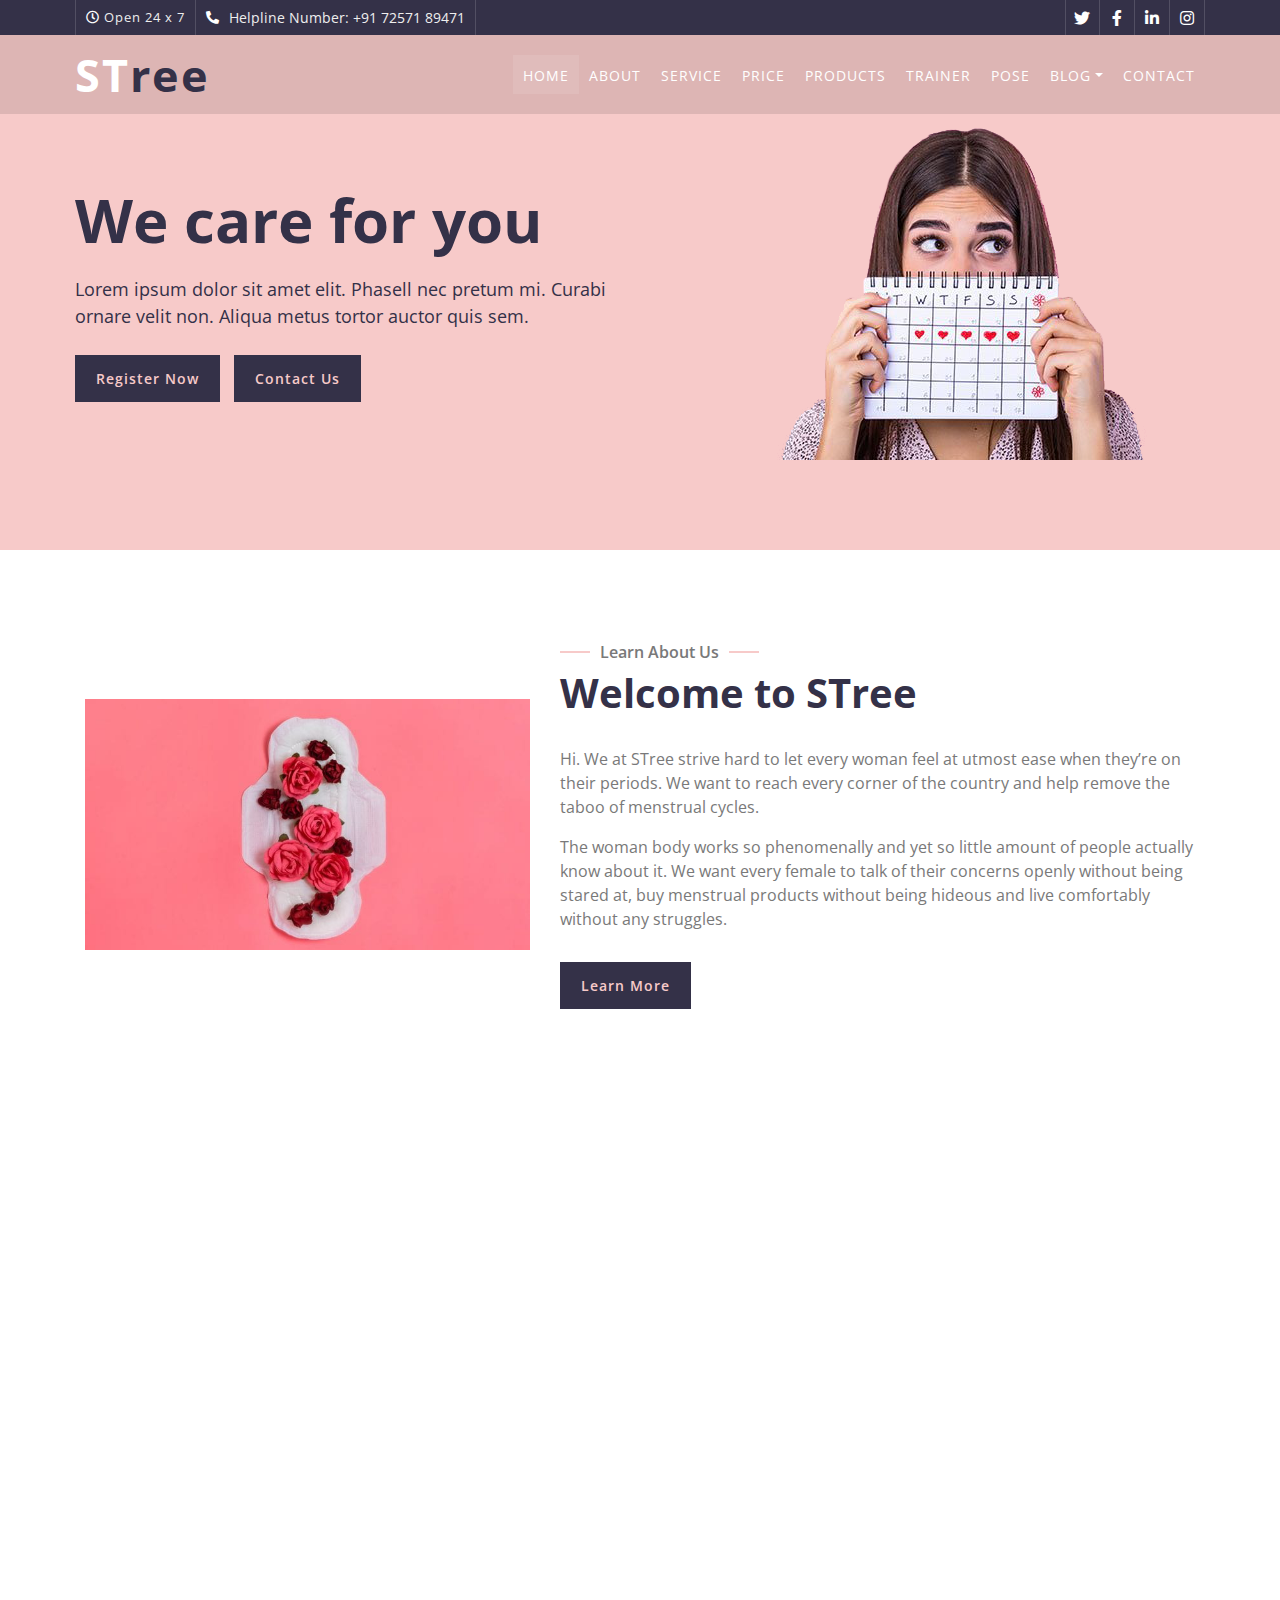
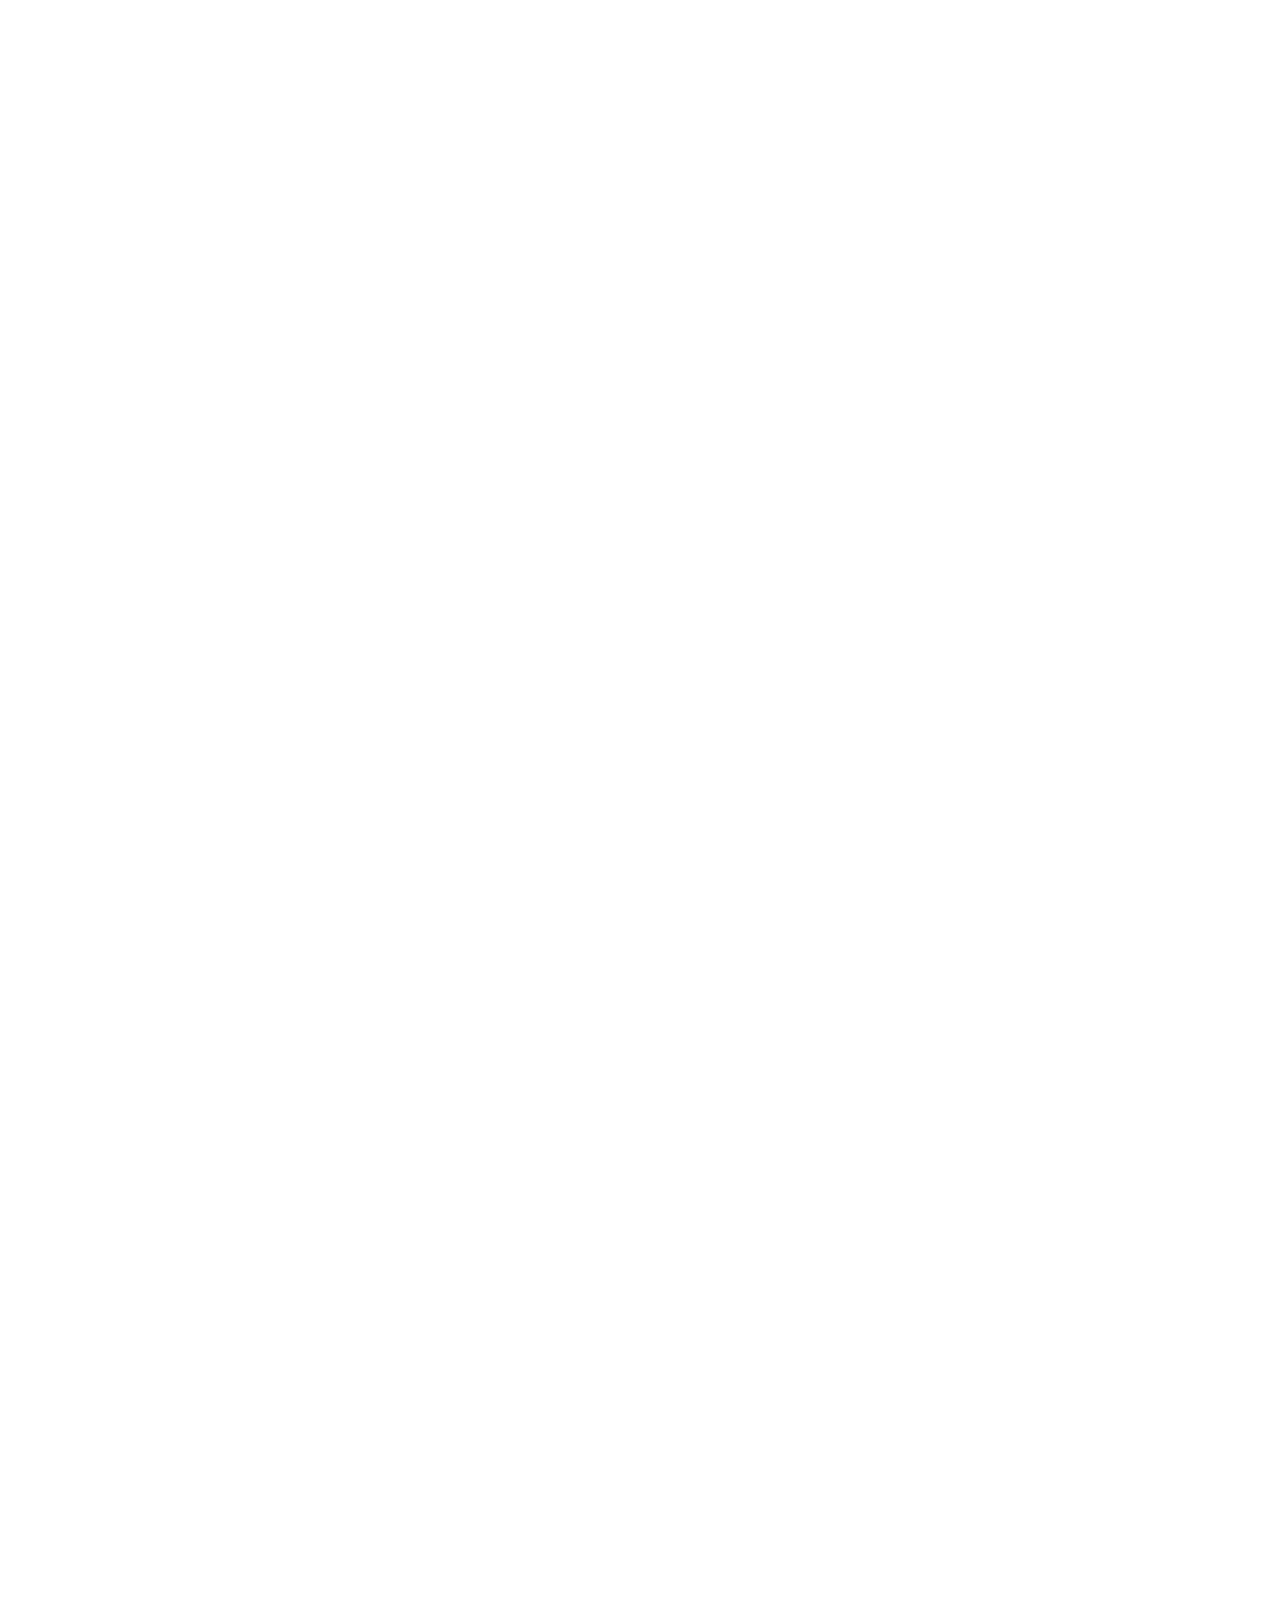
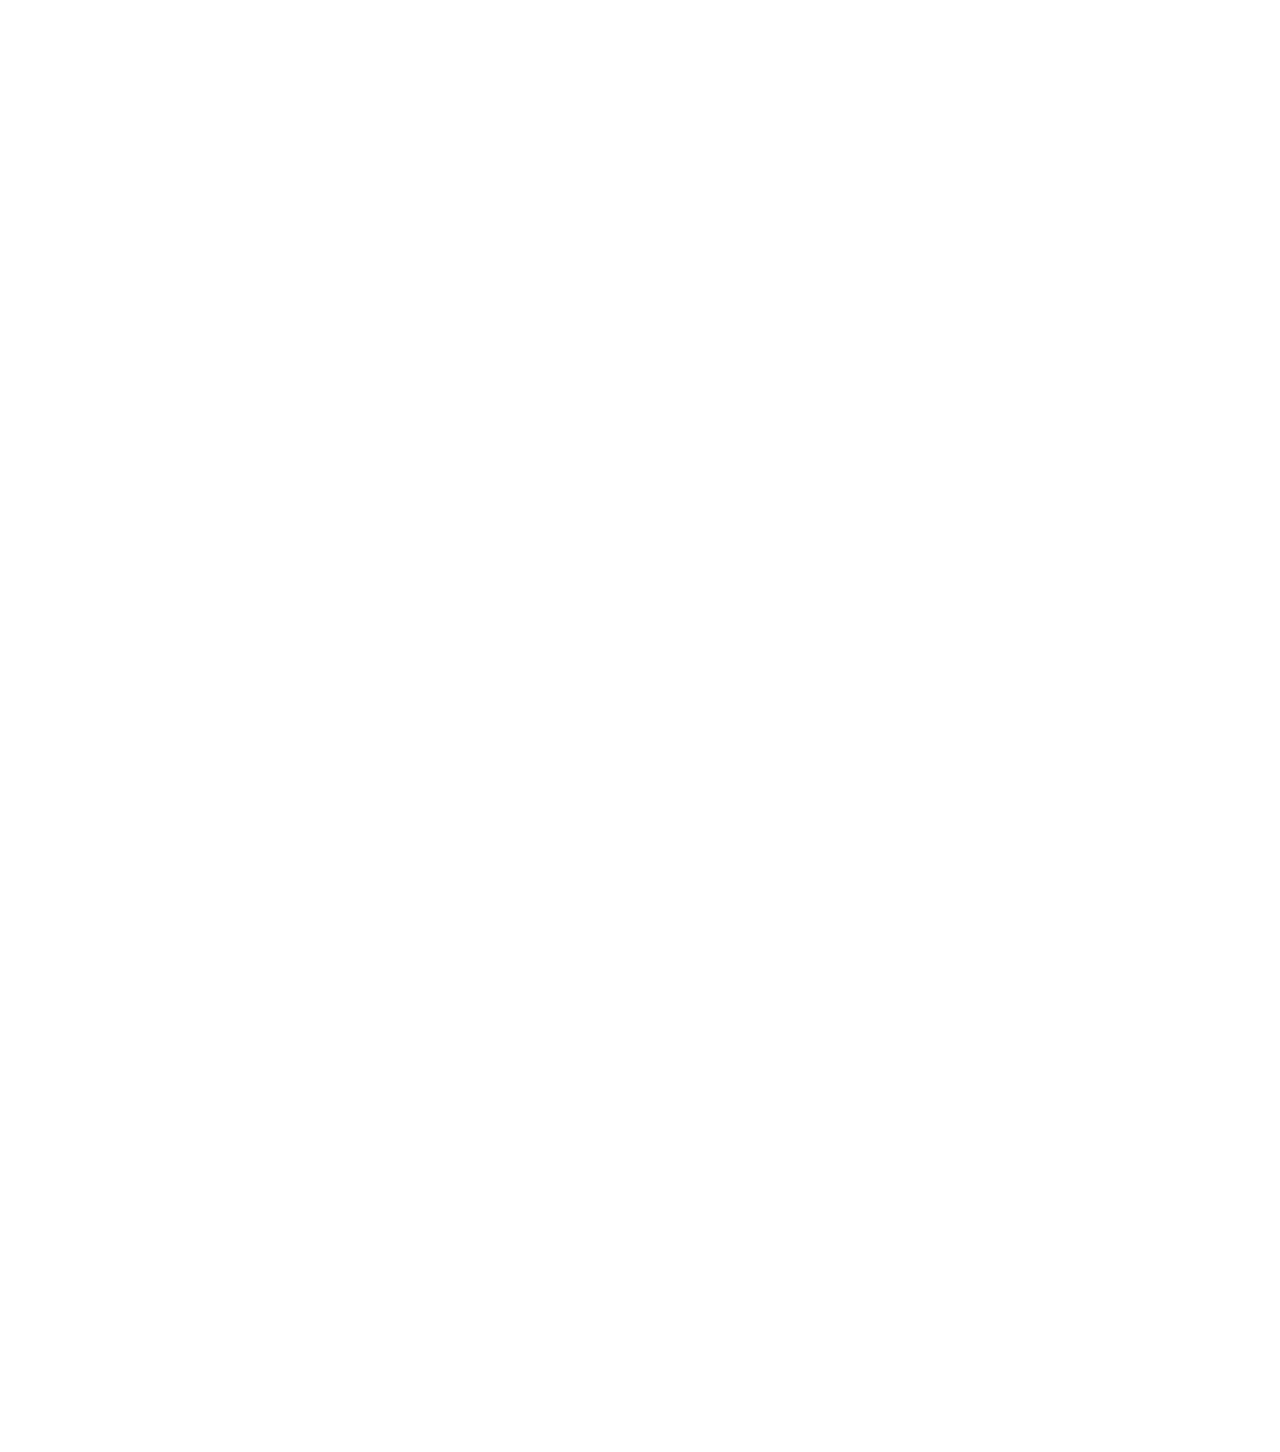
==== commit 95b54d46: "Merge branch 'side-branch' of https://github.com/hiyadeysark/Hackowasp-3.1 into side-branch" ====
--- a/index.html
+++ b/index.html
@@ -100,7 +100,7 @@
                                 Lorem ipsum dolor sit amet elit. Phasell nec pretum mi. Curabi ornare velit non. Aliqua metus tortor auctor quis sem.
                             </p>
                             <div class="hero-btn">
-                                <a class="btn" href="/register.html">Join Now</a>
+                                <a class="btn" href="/register.html">Register Now</a>
                                 <a class="btn" href="contact.html">Contact Us</a>
                             </div>
                         </div>
--- a/css/style.css
+++ b/css/style.css
@@ -1456,6 +1456,7 @@
     padding: 15px;
     background: none;
     border-radius: 0;
+    border: 1px solid black;
 }
 
 .contact .contact-form textarea {
@@ -1463,6 +1464,8 @@
     padding: 15px;
     background: none;
     border-radius: 0;
+    border: 1px solid black;
+
 }
 
 .contact .contact-form .btn {
